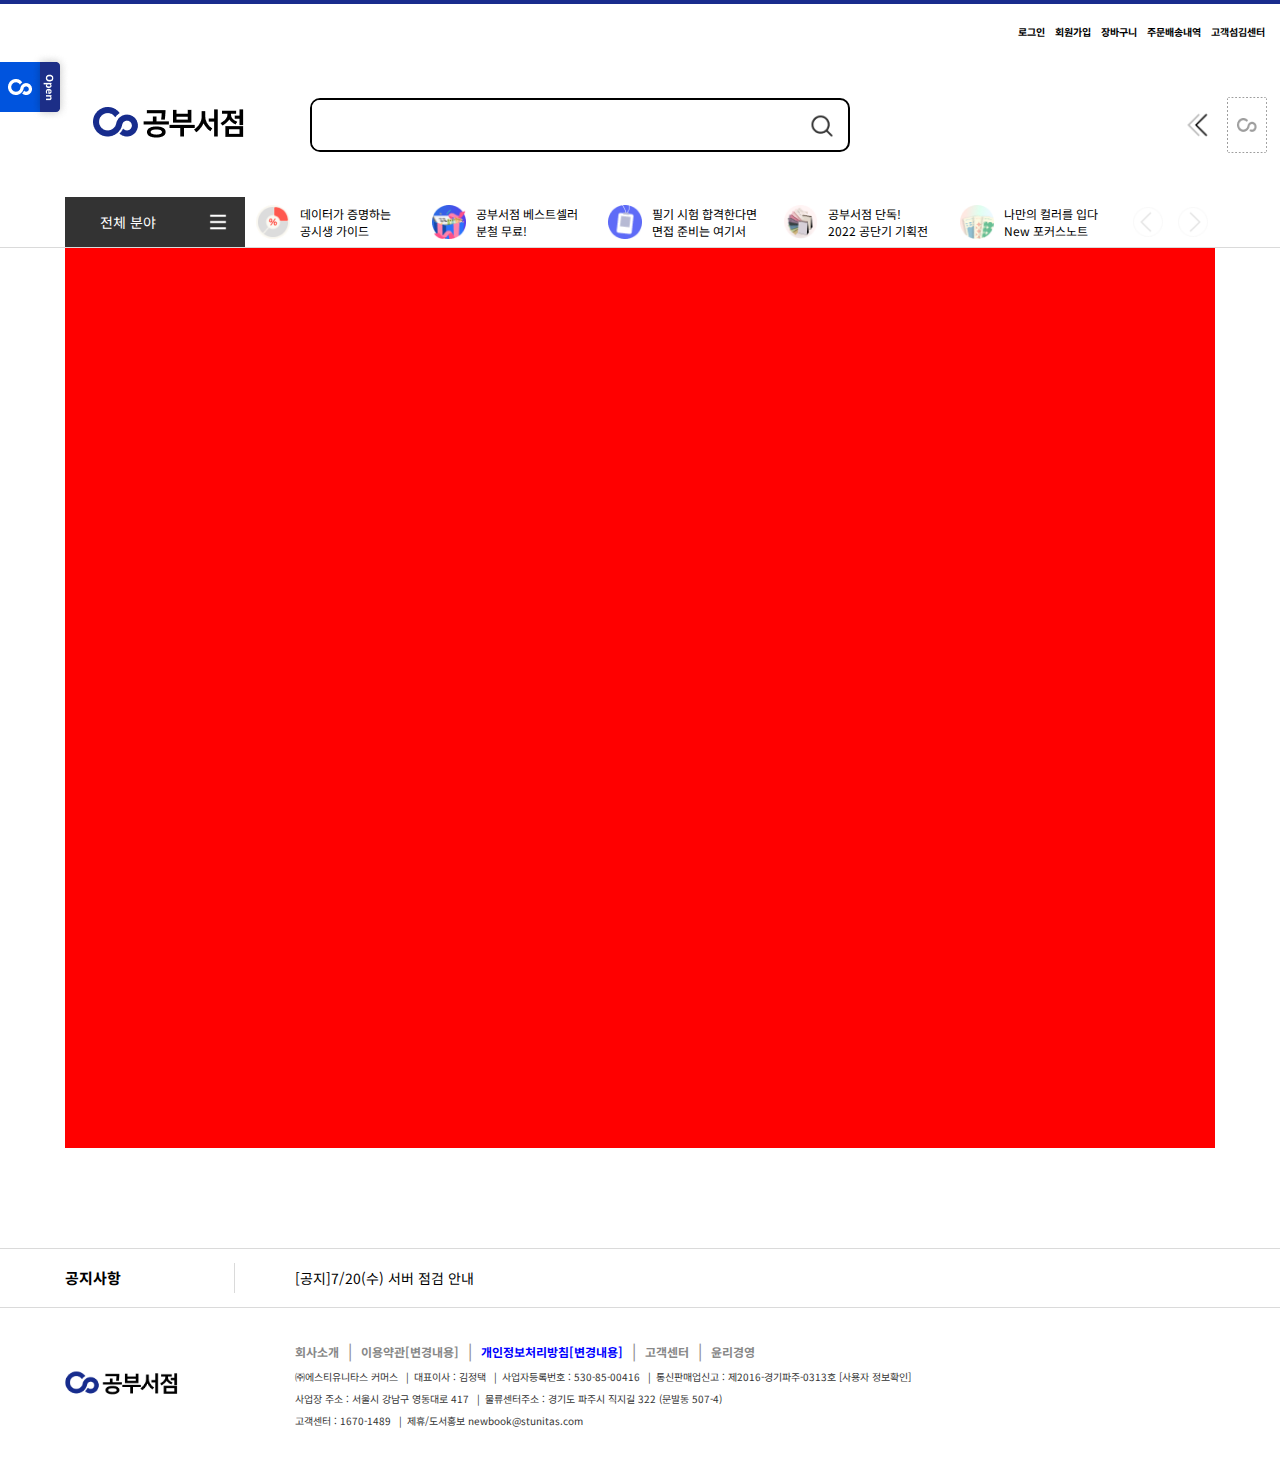
==== sub.html @ 960582e8 "0725" ====
<!DOCTYPE html>
<html lang="ko">

<head>
    <meta charset="UTF-8">
    <meta http-equiv="X-UA-Compatible" content="IE=edge">
    <meta name="viewport" content="width=device-width, initial-scale=1.0">
    <title>공부서점 | 수험서 전문 온라인 1등</title>
    <link rel="stylesheet" href="css/sub.css">
    <script src="https://ajax.aspnetcdn.com/ajax/jQuery/jquery-3.6.0.min.js"></script>
    <script src="js/sub.js"></script>
    <link href="img/title_logo.ico" rel="shortcut icon" type="image/x-icon">
</head>

<body>
    <div id="wrap">
        <div id="left_menu">
            <div id="close"></div>
            <a href="#">
                <img src="img/left_menu_logo.png" alt="left_menu">
            </a>
            <ul id="left_main">
                <li>공부서점
                </li>
                <li>대입·수능
                   <ul class="left_sub">
                    <li>스카이에듀X숨마투스 학원</li>
                    <li>남양주 스카이에듀 기숙학원</li>
                    <li>남양주 스카이에듀 기숙학원</li>
                    <li>수원 스카이에듀 학원</li>
                    <li>수원 스카이에듀 학원 단과</li>
                    <li>대 스카이에듀 학원</li>
                    <li>숨마투스학원 선릉 예체능관</li>
                    <li>스카이에듀 공교육</li>
                    <li>수시컨설팅</li>
                   </ul>
                </li>
                <li>어학·회화·유학
                    <ul class="left_sub">
                        <li>영단기토익</li>
                        <li>영단기토스</li>
                        <li>영단기오픽</li>
                        <li>영단기텝스</li>
                        <li>영단기G-Telp</li>
                        <li>커넥츠스피킹</li>
                        <li>GMAT/GRE단기</li>
                        <li>중단기</li>
                        <li>일단기</li>
                        <li>프리스턴 리뷰</li>
                       </ul>
                </li>
                <li>대학생·취업
                    <ul class="left_sub">
                       <li>공기업단기</li>
                       </ul>
                </li>
                <li>자격증(2)
                    <ul class="left_sub">
                        <li>자단기</li>
                        <li>전기단기</li>
                       </ul>
                </li>
                <li>공무원(23)
                    <ul class="left_sub">
                        <li>공단기</li>
                        <li>법검단기</li>
                        <li>기술계리단기</li>
                        <li>경단기</li>
                        <li>소방단기</li>
                       </ul>
                </li>
                <li>전문직(9)
                    <ul class="left_sub">
                        <li>PEET단기</li>
                        <li>MD단기</li>
                        <li>공인단기</li>
                        <li>노무사단기</li>
                        <li>법무사단기</li>
                       </ul>
                </li>
                <li>뷰티(2)
                    <ul class="left_sub">
                        <li>뷰티클래스</li>
                        <li>MBC아카데미뷰티학원</li>
                       </ul>
                </li>
            </ul>
        </div>
        <header>
            <div id="mini">
                <ul>
                    <li>로그인</li>
                    <li>회원가입</li>
                    <li>장바구니</li>
                    <li>주문배송내역</li>
                    <li>고객섬김센터</li>
                </ul>
            </div>
            <div id="header">
                <div id="open">
                    <img src="img/open.png" alt="open">
                </div>
                <div id="logo">
                    <a href="index.html">
                        <img src="img/logo.png" alt="로고">
                    </a>
                    <form id="search">
                        <input type="text">
                        <input type="image" src="img/search.png" alt="search">
                    </form>
                </div>
                <div id="history">
                    <img src="img/histoty1.png" alt="history1">
                    <img src="img/histoty2.png" alt="history2">
                </div>
            </div>
        </header>

        <div id="slider">
            <div id="over">
                <div>
                    <div id="over_text">전체 분야</div>
                    <div id="over_img"></div>
                </div>
                <div>
                    <div id="con">
                        <div class="list" id="list1">
                            <div class="list1"></div>
                            <p>데이터가 증명하는<br> 공시생 가이드</p>
                        </div>
                        <div class="list" id="list2">
                            <div class="list2"></div>
                            <p>공부서점 베스트셀러<br> 분철 무료!</p>
                        </div>
                        <div class="list" id="list3">
                            <div class="list3"></div>
                            <p>필기 시험 합격한다면<br> 면접 준비는 여기서</p>
                        </div>
                        <div class="list" id="list4">
                            <div class="list4"></div>
                            <p>공부서점 단독!<br>
                                2022 공단기 기획전</p>
                        </div>
                        <div class="list" id="list5">
                            <div class="list5"></div>
                            <p>나만의 컬러를 입다<br>
                                New 포커스노트</p>
                        </div>
                        <div class="list" id="list6">
                            <div class="list6"></div>
                            <p>온라인1등
                                공부서점</p>
                        </div>
                        <div class="list" id="list7">
                            <div class="list7"></div>
                            <p>공부필수템 최저가<br>
                                애드온</p>
                        </div>
                        <div class="list" id="list8">
                            <div class="list8"></div>
                            <p>공부서점<br>
                                ONLY! 시리즈</p>
                        </div>
                    </div>
                </div>
                <div id="btnbox">
                    <div id="prev"></div>
                    <div id="next"></div>
                </div>
            </div>
        </div>
       
        <div id="buy">
            
        </div>
        <footer>
            <div id="top">
                <div>
                <p>공지사항</p>
                <span>[공지]7/20(수) 서버 점검 안내</span>
                </div>
            </div>
            <div id="bottom">
                <a href="#" id="foot_logo"></a>
                <div id="foot_list">
                    <ul>
                        <li><a href="#">회사소개</a></li>
                        <li>|</li>
                        <li><a href="#">이용약관[변경내용]</a></li>
                        <li>|</li>
                        <li><a href="#" id="blue">개인정보처리방침[변경내용]</a></li>
                        <li>|</li>
                        <li><a href="#">고객센터</a></li>
                        <li>|</li>
                        <li><a href="#">윤리경영</a></li>
                    </ul>
                    <div>
                        <a href="#">㈜에스티유니타스 커머스</a>
                        <a href="#">대표이사 : 김정택</a>
                        <a href="#">사업자등록번호 : 530-85-00416</a>
                        <a href="#">통신판매업신고 : 제2016-경기파주-0313호 [사용자 정보확인]</a>
                    </div>
                    <div>
                        <a href="#">사업장 주소 : 서울시 강남구 영동대로 417</a>
                        <a href="#">물류센터주소 : 경기도 파주시 직지길 322 (문발동 507-4)</a>
                    </div>
                    <div>
                        <a href="#">고객센터 : 1670-1489</a>
                        <a href="#">제휴/도서홍보 newbook@stunitas.com</a>
                    </div>
                </div>
            </div>
        </footer>
    </div>
</body>

</html>
---- css/sub.css ----
@import url("https://fonts.googleapis.com/css2?family=Noto+Sans+KR&display=swap");
* {
  margin: 0;
  padding: 0;
  box-sizing: border-box;
  font-family: "Noto Sans KR", sans-serif;
}

ul, li, ol {
  list-style: none;
}

a {
  color: #333;
  text-decoration: none;
}

h2 {
  font-size: 25px;
}

* {
  margin: 0;
  padding: 0;
  box-sizing: border-box;
  font-family: "Noto Sans KR", sans-serif;
}

ul, li, ol {
  list-style: none;
}

a {
  color: #333;
  text-decoration: none;
}

h2 {
  font-size: 25px;
}

#wrap {
  width: 100%;
}

#left_menu {
  width: 160px;
  height: 100vh;
  position: fixed;
  background-color: #fff;
  z-index: 5;
  left: -200px;
  border-top: 4px solid #192c8d;
  display: none;
}
#left_menu #close {
  width: 30px;
  height: 75px;
  position: absolute;
  right: -26px;
  top: 50px;
  background-image: url(../img/close.png);
  background-position: center;
  background-repeat: no-repeat;
  background-size: cover;
  cursor: pointer;
}
#left_menu > a {
  display: block;
  width: 100%;
  height: 180px;
  display: flex;
  align-items: center;
  justify-content: center;
}

#left_main {
  font-size: 12px;
  font-weight: bold;
}
#left_main > li {
  width: 100%;
  line-height: 50px;
  cursor: pointer;
  box-shadow: 0px 1px 3px 0.5px #e9e9e9;
  padding-left: 10px;
  border-top: 1px solid #e9e9e9;
}
#left_main > li:last-child {
  border-bottom: 1px solid #e9e9e9;
}

.left_sub {
  display: none;
}
.left_sub li {
  color: #666;
  cursor: pointer;
}
.left_sub .grey {
  background-color: #ebebeb;
}

header {
  width: 100%;
  display: flex;
  flex-direction: column;
}
header #mini {
  width: 100%;
  height: 52px;
  display: flex;
  justify-content: flex-end;
  border-top: 4px solid #192c8d;
}
header #mini ul {
  margin: 20px 0;
  display: flex;
  padding-right: 10px;
}
header #mini ul li {
  margin: 0 5px;
  font-size: 10px;
  font-weight: bold;
}
header #header {
  display: flex;
  justify-content: space-between;
  width: 100%;
  position: relative;
}
header #header #open img {
  position: fixed;
  cursor: pointer;
  z-index: 4;
}
header #header #logo {
  width: 1100px;
  height: 145px;
  margin: 0 auto;
  display: flex;
  align-items: center;
}
header #header #logo #search {
  width: 540px;
  height: 54px;
  border: 2px solid #000;
  border-radius: 10px;
  overflow: hidden;
  display: flex;
  margin-left: 40px;
}
header #header #logo #search input[type=text] {
  border: none;
  width: 100%;
  height: 100%;
  outline: none;
}
header #header #logo #search input[type=image] {
  width: 52px;
  height: 52px;
  padding: 12px;
}
header #header #history {
  position: absolute;
  top: 50%;
  transform: translateY(-50%);
  right: 0;
  width: 100px;
  display: flex;
  align-items: center;
}
header #header #history img:nth-of-type(1) {
  width: 32px;
  height: 32px;
  margin-right: 15px;
}
header #header #history img:nth-of-type(2) {
  width: 40px;
  height: 56px;
}

footer {
  width: 100%;
  height: 210px;
  margin-top: 100px;
}
footer #top {
  width: 100%;
  height: 60px;
  border-top: 1px solid #dadada;
  border-bottom: 1px solid #dadada;
}
footer #top > div {
  width: 1150px;
  height: 100%;
  margin: 0 auto;
  display: flex;
  align-items: center;
}
footer #top > div p {
  width: 170px;
  height: 30px;
  line-height: 30px;
  font-size: 15px;
  font-weight: bold;
  border-right: 1px solid #dadada;
}
footer #top > div span {
  padding-left: 60px;
  height: 30px;
  line-height: 30px;
  font-size: 14px;
}
footer #bottom {
  width: 1150px;
  height: 150px;
  margin: 0 auto;
  display: flex;
  align-items: center;
  justify-content: space-between;
}

#foot_logo {
  width: 130px;
  height: 26px;
  background-image: url(../img/logo.png);
  background-position: center;
  background-repeat: no-repeat;
  background-size: cover;
}
#foot_list {
  width: 80%;
  height: 60%;
  display: flex;
  flex-direction: column;
  justify-content: space-between;
}
#foot_list ul {
  width: 50%;
  display: flex;
  justify-content: space-between;
}
#foot_list ul li {
  color: #888;
}
#foot_list ul a {
  font-size: 12px;
  color: #888;
  font-weight: bold;
}
#foot_list ul #blue {
  color: blue;
}
#foot_list > div {
  font-size: 10px;
  color: #888;
}
#foot_list > div > a:not(:first-of-type):before {
  content: "|";
  margin: 0 5px;
}

#slider {
  width: 100%;
  border-bottom: 1px solid #dadada;
}
#slider #over {
  width: 1150px;
  margin: 0 auto;
  height: 50px;
  display: flex;
  position: relative;
}
#slider #over > div:nth-of-type(1) {
  width: 180px;
  background-color: #333;
  color: #fff;
  display: flex;
  align-items: center;
  cursor: pointer;
}
#slider #over_text {
  width: 70%;
  text-align: center;
  font-size: 14px;
}
#slider #over_img {
  width: 30%;
  height: 45%;
  background-image: url(../img/menu.png);
  background-position: center;
  background-repeat: no-repeat;
  background-size: contain;
}
#slider #over > div:nth-of-type(2) {
  width: 880px;
  display: flex;
  position: relative;
  overflow: hidden;
}
#slider #over > div:nth-of-type(2) #con {
  position: absolute;
  top: 0;
  left: 0;
  width: 1408px;
  height: 100%;
  display: flex;
}
#slider #over > div:nth-of-type(2) .list {
  width: 176px;
  display: flex;
  font-size: 12px;
  justify-content: space-evenly;
  align-items: center;
  cursor: pointer;
}
#slider #over > div:nth-of-type(2) .list div {
  width: 34px;
  height: 34px;
  background-position: center;
  background-repeat: no-repeat;
  background-size: contain;
}
#slider #over > div:nth-of-type(2) .list p {
  width: 110px;
}
#slider #over > div:nth-of-type(2) .list1 {
  background-image: url(../img/list1.png);
}
#slider #over > div:nth-of-type(2) .list2 {
  background-image: url(../img/list2.png);
}
#slider #over > div:nth-of-type(2) .list3 {
  background-image: url(../img/list3.png);
}
#slider #over > div:nth-of-type(2) .list4 {
  background-image: url(../img/list4.png);
}
#slider #over > div:nth-of-type(2) .list5 {
  background-image: url(../img/list5.png);
}
#slider #over > div:nth-of-type(2) .list6 {
  background-image: url(../img/list6.png);
}
#slider #over > div:nth-of-type(2) .list7 {
  background-image: url(../img/list7.png);
}
#slider #over > div:nth-of-type(2) .list8 {
  background-image: url(../img/list8.png);
}
#slider #over #btnbox {
  width: 90px;
  display: flex;
  align-items: center;
}
#slider #over #btnbox div {
  width: 50%;
  height: 30px;
  background-position: center;
  background-repeat: no-repeat;
  background-size: contain;
  cursor: pointer;
}
#slider #over #btnbox #prev {
  background-image: url(../img/prev.png);
}
#slider #over #btnbox #next {
  background-image: url(../img/next.png);
}

#buy {
  width: 1150px;
  height: 900px;
  background-color: red;
  margin: 0 auto;
}
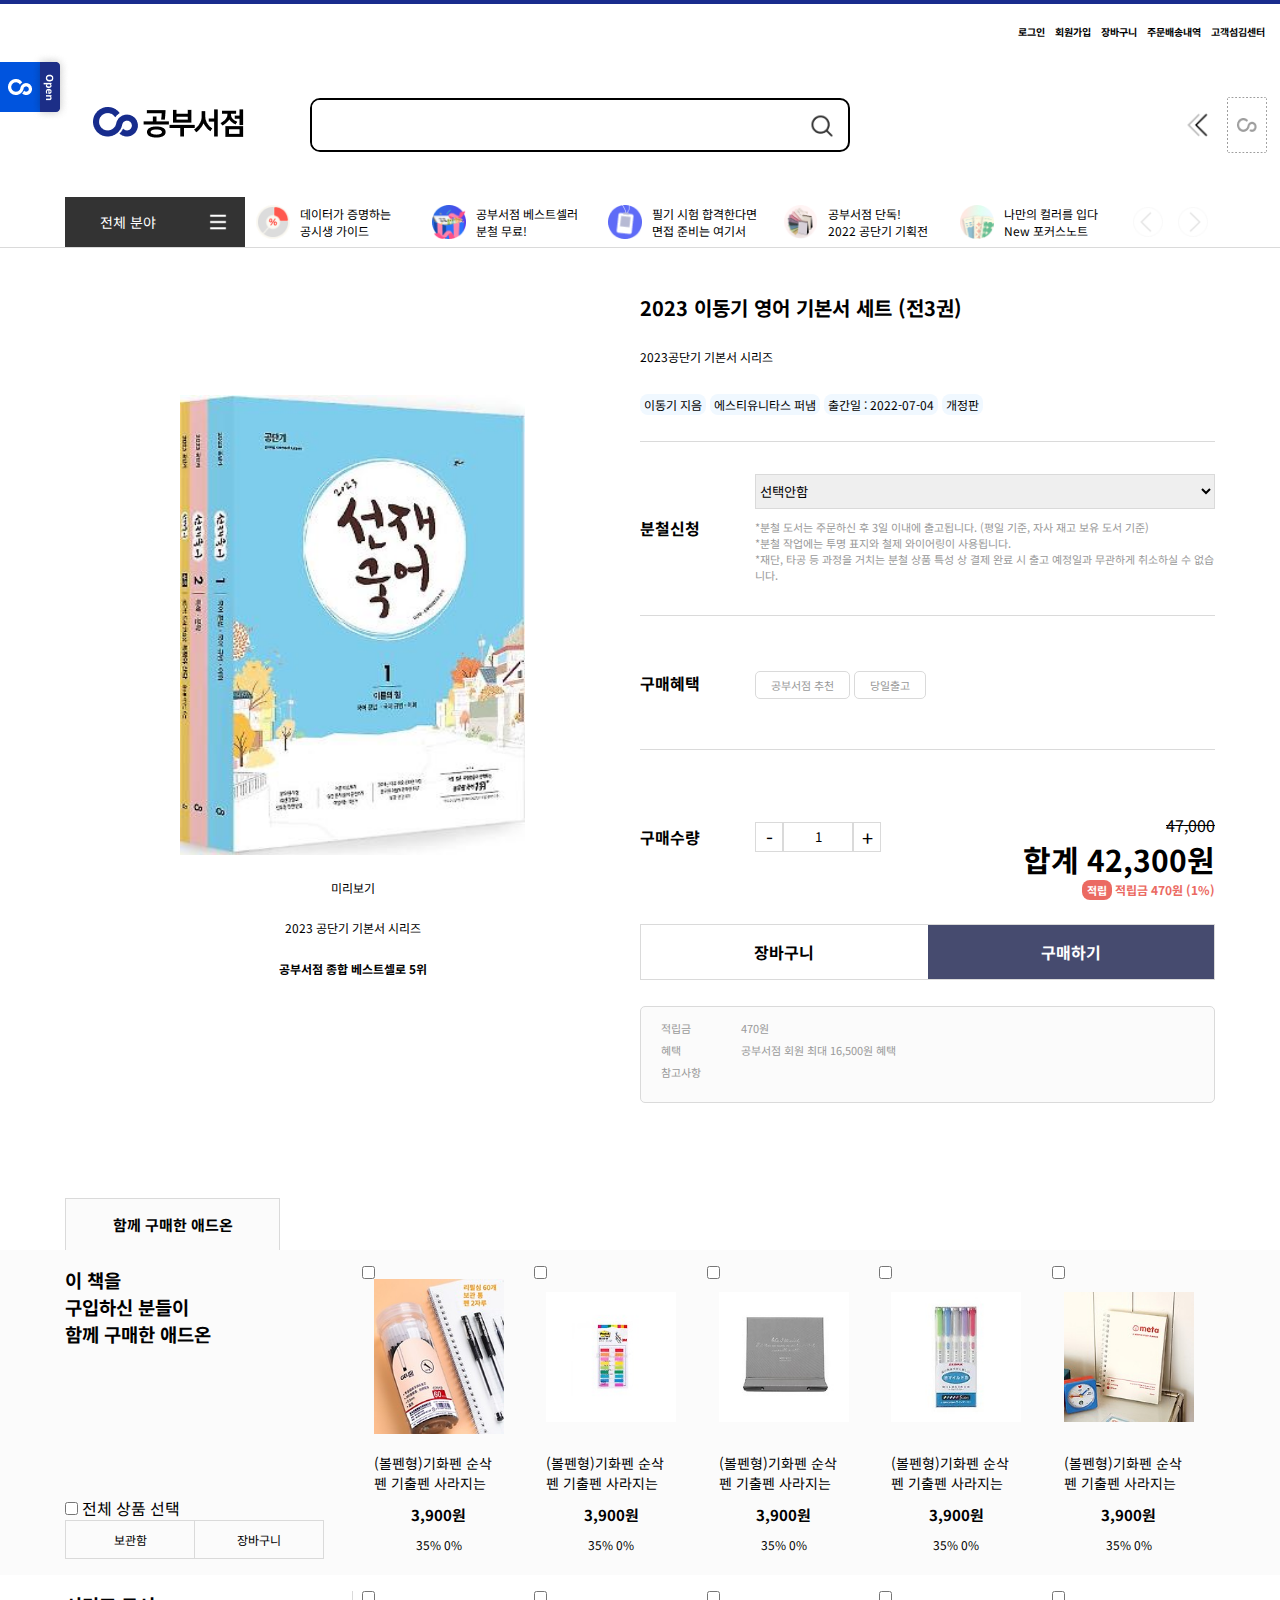
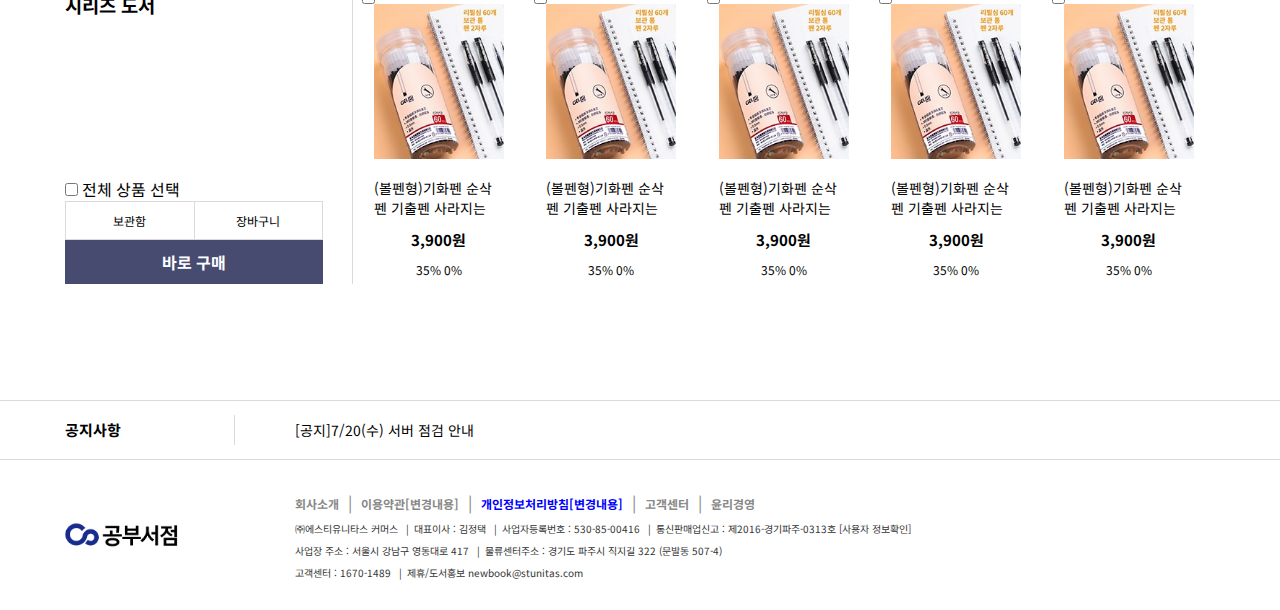
==== commit 78386278: "0725" ====
--- a/sub.html
+++ b/sub.html
@@ -164,14 +164,202 @@
                     </div>
                 </div>
                 <div id="btnbox">
-                    <div id="prev"></div>
+                    <div id="prev">
+                    </div>
                     <div id="next"></div>
                 </div>
             </div>
         </div>
        
         <div id="buy">
-            
+            <div id="thumbnail">
+                <img src="img/thumbnail.jpg" alt="">
+                <span>미리보기</span>
+                <span>2023 공단기 기본서 시리즈</span>
+                <p>공부서점 종합 베스트셀로 5위</p>
+                <div></div>
+            </div>
+            <form>
+                <div id="right_title">
+                    <h3>2023 이동기 영어 기본서 세트 (전3권)</h3>
+                    <span>2023공단기 기본서 시리즈</span>
+                    <div>
+                        <span>이동기 지음</span>
+                        <span>에스티유니타스 퍼냄</span>
+                        <span>출간일 : 2022-07-04</span>
+                        <span>개정판</span>
+                    </div>
+                </div>
+                <p></p>
+                <div id="right_select">
+                    <h4>분철신청</h4>
+                    <div class="right">
+                        <select>
+                            <option value="0">선택안함</option>
+                            <option value="2700">3pcs 분권(+2,700원 추가)</option>
+                        </select>
+                        <p>*분철 도서는 주문하신 후 3일 이내에 출고됩니다. (평일 기준, 자사 재고 보유 도서 기준)</p>
+                        <p>*분철 작업에는 투명 표지와 철제 와이어링이 사용됩니다.</p>
+                        <p>*재단, 타공 등 과정을 거치는 분철 상품 특성 상 결제 완료 시 출고 예정일과 무관하게 취소하실 수 없습니다.</p>
+                    </div>
+                </div>
+                <p></p>
+
+                <div id="right_return">
+                    <h4>구매혜택</h4>
+                    <div class="right">
+                        <span>공부서점 추천</span>
+                        <span>당일출고</span>
+                    </div>
+
+                </div>
+                <p></p>
+
+                <div id="right_option">
+                    <h4>구매수량</h4>
+                    <div id="buy_control">
+                        <button>-</button><input type="text" value="1"><button>+</button>
+                    </div>
+                    <div id="buy_price">
+                        <p>47,000</p>
+                        <h3>합계 42,300원</h3>
+                        <div><span>적립</span> 적립금 470원 (1%)</div>
+                    </div>
+                    
+                </div>
+                <div id="right_border">
+                    <div id="cart">장바구니</div>
+                    <div id="buy_now">구매하기</div>
+                </div>
+                <div id="right_box">
+                    <ul>
+                        <li>적립금</li>
+                        <li>혜택</li>
+                        <li>참고사항</li>
+                    </ul>
+                    <ul>
+                        <li>470원</li>
+                        <li>공부서점 회원 최대 16,500원 혜택</li>
+                    </ul>
+                </div>
+            </form>
+        </div>
+        <div id="ad_h">
+            <h4>
+                함께 구매한 애드온
+            </h4>
+        </div>
+        <div id="ad_one">
+            <div>
+                <div class="ad_left">
+                    <div class="ad_left_top">
+                        <h3>이 책을<br>
+                            구입하신 분들이<br>
+                            함께 구매한 애드온
+                        </h3>
+                    </div>
+                    <div class="ad_left_bottom">
+                        <input type="checkbox" id="all1"><span> 전체 상품 선택</span>
+                        <div class="ad_cart">
+                            <p>보관함</p>
+                            <p>장바구니</p>
+                        </div>
+                    </div>
+                </div>
+                <div class="ad_right">
+                    <div>
+                        <input type="checkbox">
+                        <div id="ad_right1"></div>
+                        <p>(볼펜형)기화펜 순삭펜 기출펜 사라지는</p>
+                        <h4>3,900원</h4>
+                        <span>35% 0%</span>
+                    </div>
+                    <div>
+                        <input type="checkbox">
+                        <div id="ad_right2"></div>
+                        <p>(볼펜형)기화펜 순삭펜 기출펜 사라지는</p>
+                        <h4>3,900원</h4>
+                        <span>35% 0%</span>
+                    </div>
+                    <div>
+                        <input type="checkbox">
+                        <div id="ad_right3"></div>
+                        <p>(볼펜형)기화펜 순삭펜 기출펜 사라지는</p>
+                        <h4>3,900원</h4>
+                        <span>35% 0%</span>
+                    </div>
+                    <div>
+                        <input type="checkbox">
+                        <div id="ad_right4"></div>
+                        <p>(볼펜형)기화펜 순삭펜 기출펜 사라지는</p>
+                        <h4>3,900원</h4>
+                        <span>35% 0%</span>
+                    </div>
+                    <div>
+                        <input type="checkbox">
+                        <div id="ad_right5"></div>
+                        <p>(볼펜형)기화펜 순삭펜 기출펜 사라지는</p>
+                        <h4>3,900원</h4>
+                        <span>35% 0%</span>
+                    </div>
+                </div>
+            </div>
+        </div>
+        <div id="ad_two">
+            <div>
+                <div class="ad_left">
+                    <div class="ad_left_top">
+                        <h3>시리즈 도서</h3>
+                    </div>
+                    <div class="ad_left_bottom">
+                        <input type="checkbox" id="all2"><span> 전체 상품 선택</span>
+                        <div class="ad_cart">
+                            <p>보관함</p>
+                            <p>장바구니</p>
+                        </div>
+                        <p>바로 구매</p>
+                    </div>
+
+                </div>
+                <div class="ad_right">
+                    <div>
+                        <input type="checkbox">
+                        <div></div>
+                        <p>(볼펜형)기화펜 순삭펜 기출펜 사라지는</p>
+                        <h4>3,900원</h4>
+                        <span>35% 0%</span>
+                    </div>
+                    <div>
+                        <input type="checkbox">
+                        <div></div>
+                        <p>(볼펜형)기화펜 순삭펜 기출펜 사라지는</p>
+                        <h4>3,900원</h4>
+                        <span>35% 0%</span>
+                    </div>
+                    <div>
+                        <input type="checkbox">
+                        <div></div>
+                        <p>(볼펜형)기화펜 순삭펜 기출펜 사라지는</p>
+                        <h4>3,900원</h4>
+                        <span>35% 0%</span>
+                    </div>
+                    <div>
+                        <input type="checkbox">
+                        <div></div>
+                        <p>(볼펜형)기화펜 순삭펜 기출펜 사라지는</p>
+                        <h4>3,900원</h4>
+                        <span>35% 0%</span>
+                    </div>
+                    <div>
+                        <input type="checkbox">
+                        <div></div>
+                        <p>(볼펜형)기화펜 순삭펜 기출펜 사라지는</p>
+                        <h4>3,900원</h4>
+                        <span>35% 0%</span>
+                    </div>
+
+                </div>
+            </div>
         </div>
         <footer>
             <div id="top">
--- a/css/sub.css
+++ b/css/sub.css
@@ -372,6 +372,364 @@
 #buy {
   width: 1150px;
   height: 900px;
-  background-color: red;
   margin: 0 auto;
+  display: flex;
+  align-items: center;
+}
+#buy span {
+  font-size: 12px;
+}
+#buy > div {
+  width: 50%;
+  height: 70%;
+  display: flex;
+  flex-direction: column;
+  justify-content: space-around;
+  align-items: center;
+  font-size: 12px;
+}
+#buy > div img {
+  width: 60%;
+  height: 460px;
+}
+#buy > div p {
+  font-weight: bold;
+}
+#buy > form {
+  width: 50%;
+  height: 90%;
+  display: flex;
+  flex-direction: column;
+  justify-content: space-between;
+}
+#buy > form h3 {
+  font-size: 20px;
+}
+#buy > form > p {
+  background-color: #333;
+  border-top: 1px solid #dadada;
+}
+#buy > form .right {
+  width: 80%;
+}
+#buy > form h4 {
+  width: 20%;
+}
+
+#right_title {
+  height: 15%;
+  display: flex;
+  flex-direction: column;
+  justify-content: space-between;
+}
+#right_title div > span {
+  background-color: aliceblue;
+  border-radius: 8px;
+  padding: 2px 4px;
+}
+#right_select {
+  height: 15%;
+  display: flex;
+  align-items: center;
+  justify-content: space-between;
+}
+#right_select select {
+  width: 100%;
+  height: 35px;
+  border: 1px solid #dadada;
+  margin-bottom: 10px;
+}
+#right_select p {
+  font-size: 11px;
+  color: #999;
+}
+#right_return {
+  height: 10%;
+  display: flex;
+  align-items: center;
+  justify-content: space-between;
+}
+#right_return span {
+  font-size: 11px;
+  color: #999;
+  border: 1px solid #dadada;
+  border-radius: 5px;
+  padding: 5px 15px;
+}
+#right_option {
+  height: 15%;
+  display: flex;
+  align-items: center;
+  justify-content: space-between;
+}
+#right_option #buy_control {
+  width: 30%;
+  display: flex;
+  align-items: center;
+}
+#right_option #buy_control input {
+  width: 70px;
+  text-align: center;
+  border: 1px solid #dadada;
+  height: 30px;
+}
+#right_option #buy_control button {
+  width: 28px;
+  border: 1px solid #dadada;
+  background-color: #fff;
+  font-size: 20px;
+  height: 30px;
+  cursor: pointer;
+}
+#right_option #buy_price {
+  width: 50%;
+  align-self: flex-end;
+  display: flex;
+  flex-direction: column;
+  align-items: flex-end;
+}
+#right_option #buy_price > p {
+  text-decoration: line-through;
+}
+#right_option #buy_price > h3 {
+  font-size: 30px;
+}
+#right_option #buy_price > div {
+  font-size: 12px;
+  color: #EB6A62;
+  font-weight: bold;
+}
+#right_option #buy_price > div span {
+  color: #fff;
+  background-color: #EB6A62;
+  padding: 2px 5px;
+  border-radius: 8px;
+  font-size: 11px;
+}
+#right_border {
+  border: 1px solid #dadada;
+  display: flex;
+}
+#right_border > div {
+  width: 50%;
+  text-align: center;
+  padding: 15px 0;
+  font-weight: bold;
+}
+#right_border #buy_now {
+  background-color: #464B6F;
+  color: #fff;
+}
+#right_box {
+  height: 12%;
+  border: 1px solid #dadada;
+  border-radius: 5px;
+  background-color: #fbfbfb;
+  color: #999;
+  font-size: 11px;
+  display: flex;
+}
+#right_box ul {
+  margin: 10px 20px;
+}
+#right_box ul li {
+  padding: 3px 0;
+}
+
+#ad_h {
+  width: 1150px;
+  margin: 50px auto 0 auto;
+}
+#ad_h h4 {
+  border: 1px solid #dadada;
+  border-bottom: none;
+  width: 215px;
+  text-align: center;
+  padding: 15px 0;
+  font-size: 15px;
+  background-color: #fbfbfb;
+}
+
+#ad_one {
+  width: 100%;
+  height: 325px;
+  background-color: #fbfbfb;
+}
+#ad_one > div {
+  width: 1150px;
+  height: 100%;
+  margin: 0 auto;
+  display: flex;
+  align-items: center;
+}
+#ad_one .ad_left {
+  width: 25%;
+  height: 90%;
+  display: flex;
+  flex-direction: column;
+  justify-content: space-between;
+}
+#ad_one .ad_left .ad_cart {
+  width: 90%;
+  display: flex;
+}
+#ad_one .ad_left .ad_cart p {
+  width: 50%;
+  padding: 10px 0;
+  text-align: center;
+  border: 1px solid #dadada;
+  font-size: 12px;
+}
+#ad_one .ad_left .ad_cart p:first-child {
+  border-right: none;
+}
+#ad_one .ad_right {
+  width: 75%;
+  height: 90%;
+  display: flex;
+  justify-content: space-around;
+}
+#ad_one .ad_right > div {
+  width: 130px;
+  height: 100%;
+  position: relative;
+  display: flex;
+  flex-direction: column;
+  justify-content: space-around;
+}
+#ad_one .ad_right > div input {
+  position: absolute;
+  top: 0;
+  left: -12px;
+}
+#ad_one .ad_right > div > div {
+  width: 100%;
+  height: 170px;
+  background-position: center;
+  background-repeat: no-repeat;
+  background-size: contain;
+  background-image: url(../img/ad1.jpg);
+}
+#ad_one .ad_right > div > p {
+  font-size: 14px;
+}
+#ad_one .ad_right > div > h4 {
+  font-size: 15px;
+  text-align: center;
+}
+#ad_one .ad_right > div > span {
+  font-size: 12px;
+  text-align: center;
+}
+#ad_one #ad_right1 {
+  background-image: url(../img/ad1.jpg);
+}
+#ad_one #ad_right3 {
+  background-image: url(../img/ad3.png);
+}
+#ad_one #ad_right2 {
+  background-image: url(../img/ad2.jpg);
+}
+#ad_one #ad_right3 {
+  background-image: url(../img/ad3.png);
+}
+#ad_one #ad_right3 {
+  background-image: url(../img/ad3.jpg);
+}
+#ad_one #ad_right3 {
+  background-image: url(../img/ad3.png);
+}
+#ad_one #ad_right4 {
+  background-image: url(../img/ad4.jpg);
+}
+#ad_one #ad_right3 {
+  background-image: url(../img/ad3.png);
+}
+#ad_one #ad_right5 {
+  background-image: url(../img/ad5.jpg);
+}
+#ad_one #ad_right3 {
+  background-image: url(../img/ad3.png);
+}
+
+#ad_two {
+  width: 100%;
+  height: 325px;
+}
+#ad_two > div {
+  width: 1150px;
+  height: 100%;
+  margin: 0 auto;
+  display: flex;
+  align-items: center;
+}
+#ad_two .ad_left {
+  width: 25%;
+  height: 90%;
+  display: flex;
+  flex-direction: column;
+  justify-content: space-between;
+}
+#ad_two .ad_left .ad_cart {
+  width: 90%;
+  display: flex;
+}
+#ad_two .ad_left .ad_cart p {
+  width: 50%;
+  padding: 10px 0;
+  text-align: center;
+  border: 1px solid #dadada;
+  font-size: 12px;
+}
+#ad_two .ad_left .ad_cart p:first-child {
+  border-right: none;
+}
+#ad_two .ad_right {
+  width: 75%;
+  height: 90%;
+  display: flex;
+  justify-content: space-around;
+}
+#ad_two .ad_right > div {
+  width: 130px;
+  height: 100%;
+  position: relative;
+  display: flex;
+  flex-direction: column;
+  justify-content: space-around;
+}
+#ad_two .ad_right > div input {
+  position: absolute;
+  top: 0;
+  left: -12px;
+}
+#ad_two .ad_right > div > div {
+  width: 100%;
+  height: 170px;
+  background-position: center;
+  background-repeat: no-repeat;
+  background-size: contain;
+  background-image: url(../img/ad1.jpg);
+}
+#ad_two .ad_right > div > p {
+  font-size: 14px;
+}
+#ad_two .ad_right > div > h4 {
+  font-size: 15px;
+  text-align: center;
+}
+#ad_two .ad_right > div > span {
+  font-size: 12px;
+  text-align: center;
+}
+#ad_two .ad_left {
+  border-right: 1px solid #dadada;
+}
+#ad_two .ad_left_bottom > p {
+  width: 90%;
+  background-color: #464B6F;
+  text-align: center;
+  padding: 10px;
+  color: #fff;
+  font-weight: bold;
 }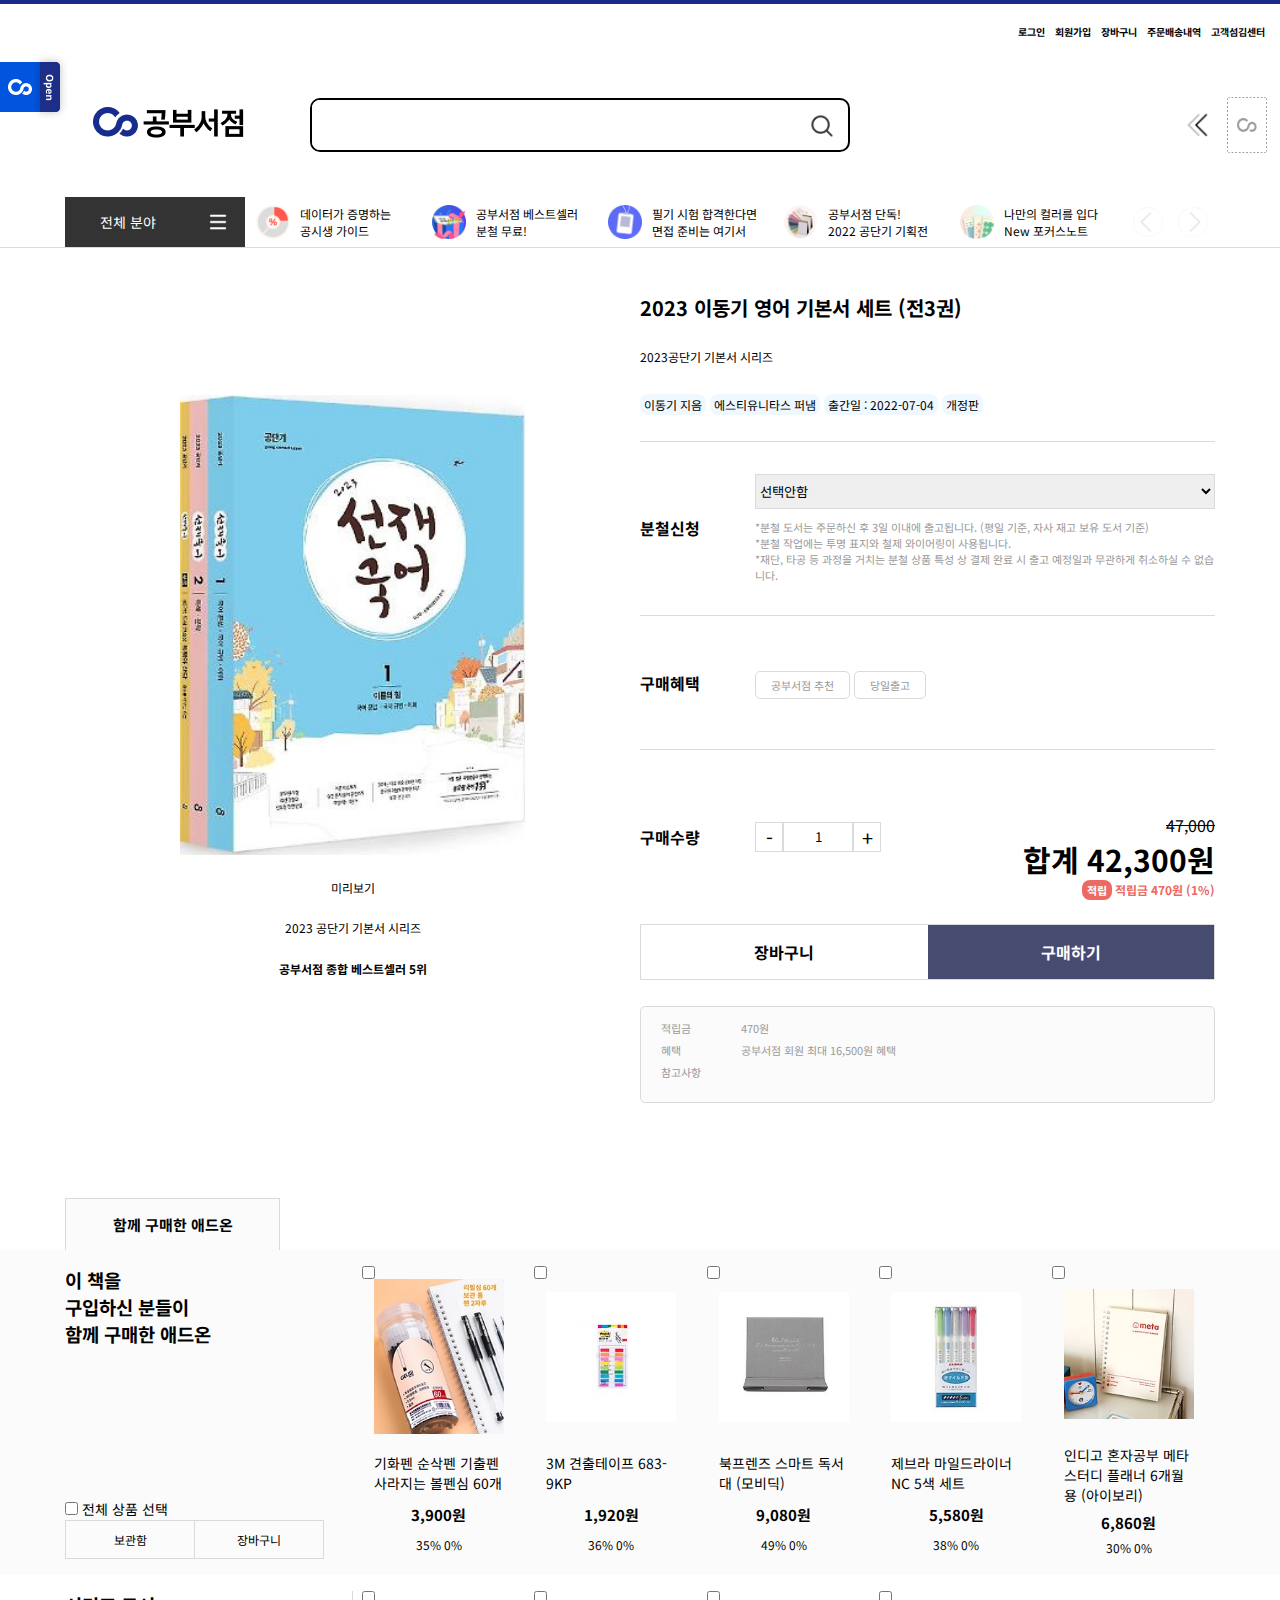
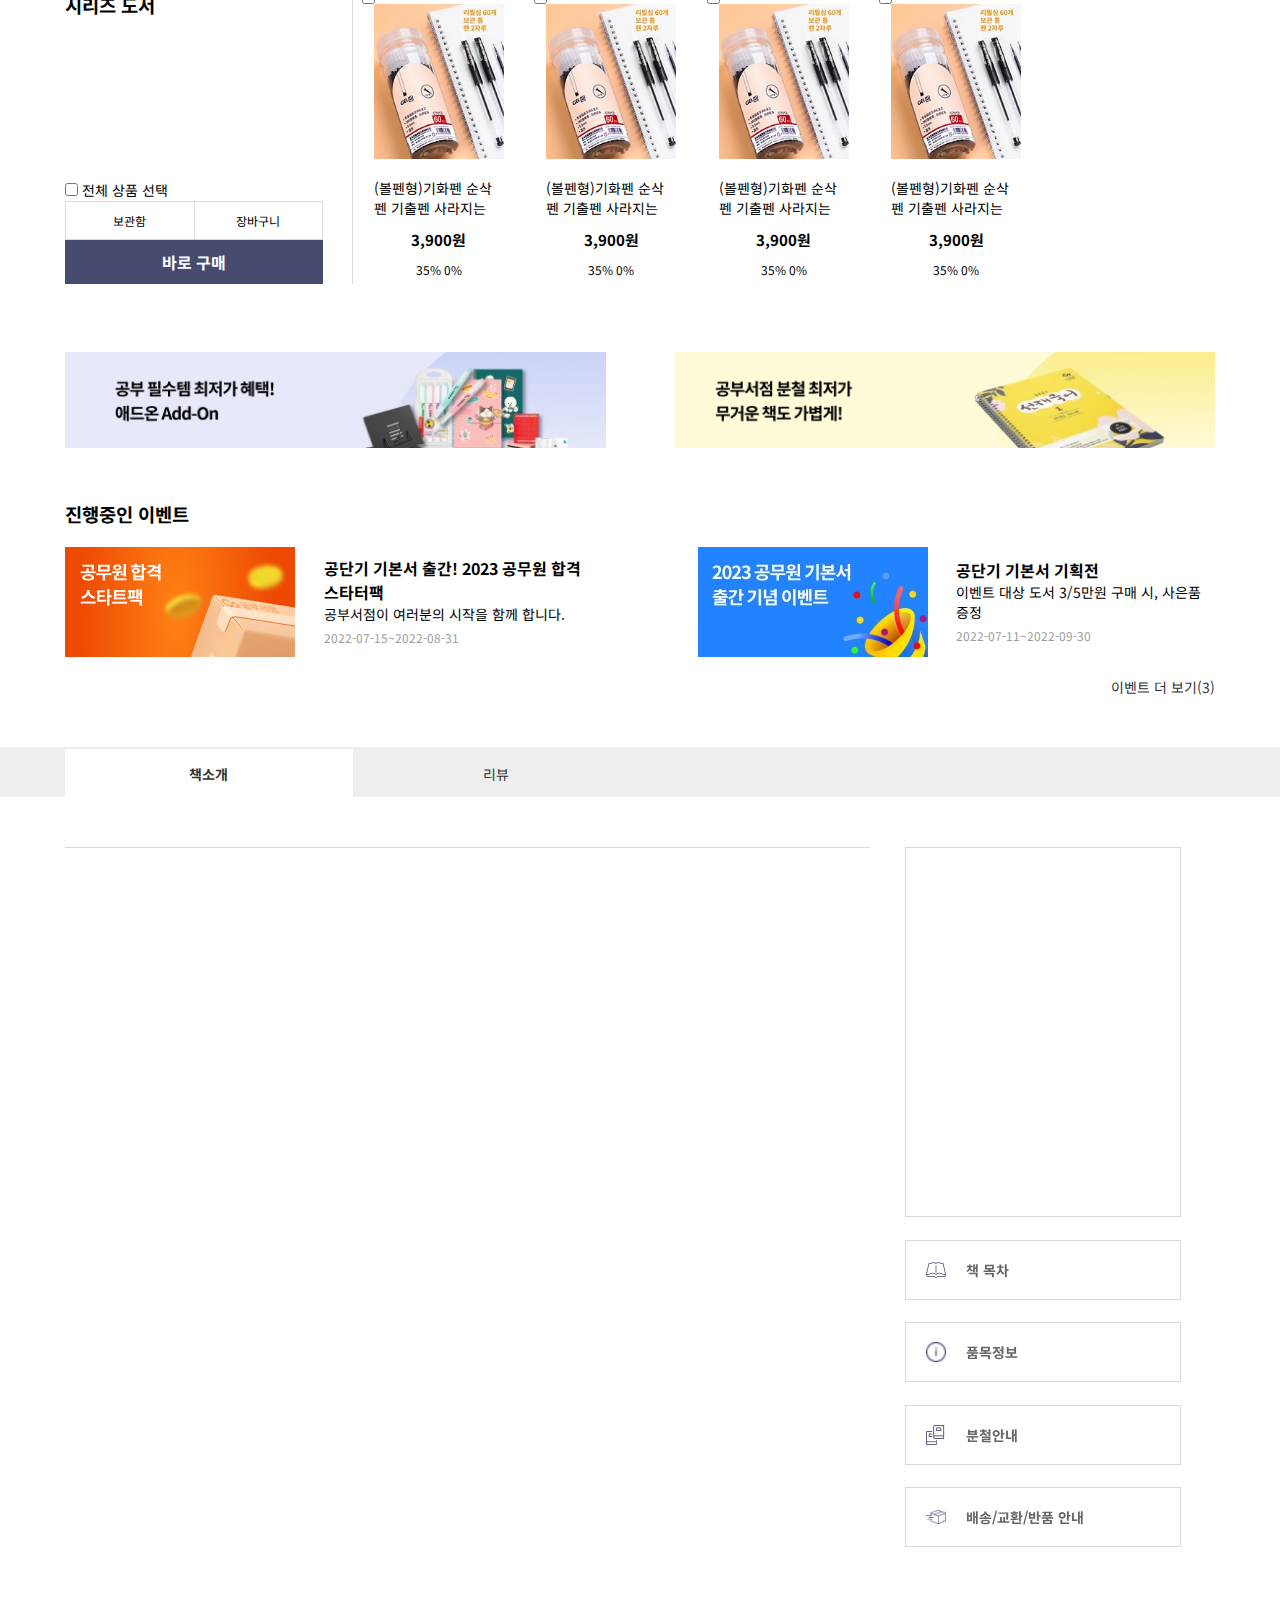
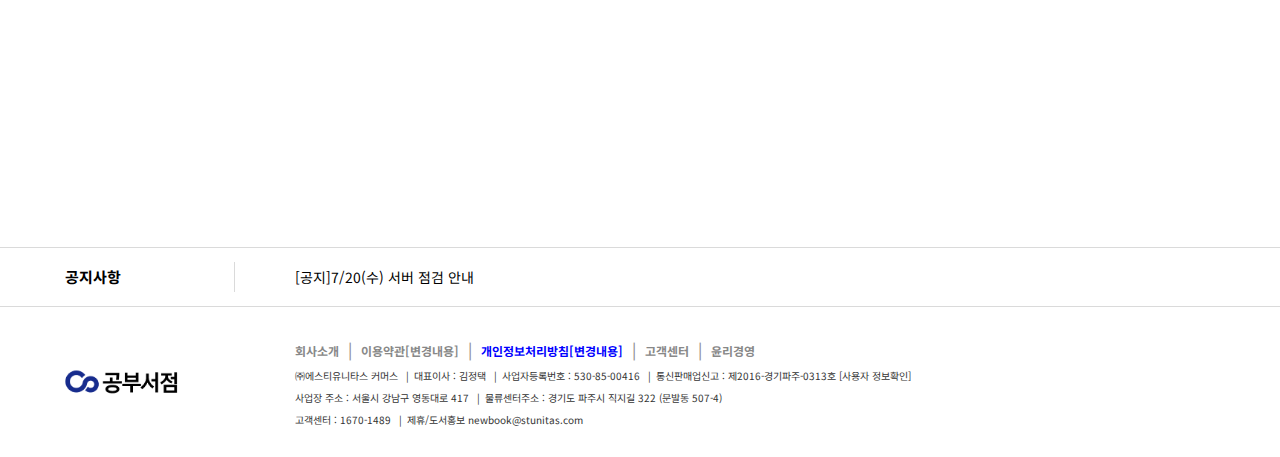
==== commit 02bbb851: "0726" ====
--- a/sub.html
+++ b/sub.html
@@ -176,7 +176,7 @@
                 <img src="img/thumbnail.jpg" alt="">
                 <span>미리보기</span>
                 <span>2023 공단기 기본서 시리즈</span>
-                <p>공부서점 종합 베스트셀로 5위</p>
+                <p>공부서점 종합 베스트셀러 5위</p>
                 <div></div>
             </div>
             <form>
@@ -270,37 +270,38 @@
                     <div>
                         <input type="checkbox">
                         <div id="ad_right1"></div>
-                        <p>(볼펜형)기화펜 순삭펜 기출펜 사라지는</p>
+                        <p>기화펜 순삭펜 기출펜 사라지는 볼펜심 60개</p>
                         <h4>3,900원</h4>
                         <span>35% 0%</span>
                     </div>
                     <div>
                         <input type="checkbox">
                         <div id="ad_right2"></div>
-                        <p>(볼펜형)기화펜 순삭펜 기출펜 사라지는</p>
-                        <h4>3,900원</h4>
-                        <span>35% 0%</span>
+                        <p>3M 견출테이프 683-9KP
+                        </p>
+                        <h4>1,920원</h4>
+                        <span>36% 0%</span>
                     </div>
                     <div>
                         <input type="checkbox">
                         <div id="ad_right3"></div>
-                        <p>(볼펜형)기화펜 순삭펜 기출펜 사라지는</p>
-                        <h4>3,900원</h4>
-                        <span>35% 0%</span>
+                        <p>북프렌즈 스마트 독서대 (모비딕)</p>
+                        <h4>9,080원</h4>
+                        <span>49% 0%</span>
                     </div>
                     <div>
                         <input type="checkbox">
                         <div id="ad_right4"></div>
-                        <p>(볼펜형)기화펜 순삭펜 기출펜 사라지는</p>
-                        <h4>3,900원</h4>
-                        <span>35% 0%</span>
+                        <p>제브라 마일드라이너 NC 5색 세트</p>
+                        <h4>5,580원</h4>
+                        <span>38% 0%</span>
                     </div>
                     <div>
                         <input type="checkbox">
                         <div id="ad_right5"></div>
-                        <p>(볼펜형)기화펜 순삭펜 기출펜 사라지는</p>
-                        <h4>3,900원</h4>
-                        <span>35% 0%</span>
+                        <p>인디고 혼자공부 메타 스터디 플래너 6개월용 (아이보리)</p>
+                        <h4>6,860원</h4>
+                        <span>30% 0%</span>
                     </div>
                 </div>
             </div>
@@ -351,16 +352,134 @@
                         <span>35% 0%</span>
                     </div>
                     <div>
-                        <input type="checkbox">
-                        <div></div>
-                        <p>(볼펜형)기화펜 순삭펜 기출펜 사라지는</p>
-                        <h4>3,900원</h4>
-                        <span>35% 0%</span>
-                    </div>
-
-                </div>
-            </div>
-        </div>
+                        
+                    </div>
+
+                </div>
+            </div>
+        </div>
+        <div id="add_on">
+            <div></div>
+            <div></div>
+        </div>
+        <div id="event">
+            <h3>진행중인 이벤트</h3>
+            <div>
+                <div>
+                    <img src="img/event1.jpg" alt="">
+                    <div>
+                        <h4>공단기 기본서 출간! 2023 공무원 합격 스타터팩</h4>
+                        <p>공부서점이 여러분의 시작을 함께 합니다.</p>
+                        <span>2022-07-15~2022-08-31</span>
+                    </div>
+                </div>
+                <div>
+                    <img src="img/event2.jpg" alt="">
+                    <div>
+                        <h4>공단기 기본서 기획전</h4>
+                        <p>이벤트 대상 도서 3/5만원 구매 시, 사은품 증정</p>
+                        <span>2022-07-11~2022-09-30</span>
+                    </div>
+                </div>
+            </div>
+            <a href="#">이벤트 더 보기(3)</a>
+        </div>
+        <div id="book_info">
+            <div id="info_bg">
+                <ul>
+                    <li><a href="#info_bg">책소개</a></li>
+                    <li><a href="#info_bg">리뷰</a></li>
+                </ul>
+            </div>
+            <div id="info_main">
+                <div id="info_main_left">
+                    <!-- text -->
+                </div>
+                <div id="info_main_review">
+                    <div>
+                        <div><strong>리뷰</strong> 총 126권 
+                            <select id="review_option">
+                                <option value="1">전체보기</option>
+                                <option value="2">포토리뷰</option>
+                                <option value="3">일반리뷰</option>
+                            </select>
+                        </div>
+                        <div>
+                            4.9 / 5 *****
+                        </div>
+                        
+                    </div>
+                    <div class="review_item">
+                        <h3>[분철리뷰] 잘 받았습니다. 분철 추천해요.</h3>
+                        <span>cl16081278309*** | ***** | 2022-07-15</span>
+                        <img src="img/ad1.jpg" alt="">
+                        <p>꼼꼼하게 분철되어 더 열심히 공부해야겠습니다.</p>
+                        <span class="like">공감해요</span>
+                    </div>
+                    <div class="review_item">
+                        <h3>[분철리뷰] 잘 받았습니다. 분철 추천해요.</h3>
+                        <span>cl16081278309*** | ***** | 2022-07-15</span>
+                        <img src="img/ad1.jpg" alt="">
+                        <p>꼼꼼하게 분철되어 더 열심히 공부해야겠습니다.</p>
+                        <span class="like">공감해요</span>
+                    </div>
+                    <div class="review_item">
+                        <h3>[분철리뷰] 잘 받았습니다. 분철 추천해요.</h3>
+                        <span>cl16081278309*** | ***** | 2022-07-15</span>
+                        <img src="img/ad1.jpg" alt="">
+                        <p>꼼꼼하게 분철되어 더 열심히 공부해야겠습니다.</p>
+                        <span class="like">공감해요</span>
+                    </div>
+                    <div class="review_item">
+                        <h3>[분철리뷰] 잘 받았습니다. 분철 추천해요.</h3>
+                        <span>cl16081278309*** | ***** | 2022-07-15</span>
+                        <img src="img/ad1.jpg" alt="">
+                        <p>꼼꼼하게 분철되어 더 열심히 공부해야겠습니다.</p>
+                        <span class="like">공감해요</span>
+                    </div>
+                    <div class="review_item">
+                        <h3>[분철리뷰] 잘 받았습니다. 분철 추천해요.</h3>
+                        <span>cl16081278309*** | ***** | 2022-07-15</span>
+                        <img src="img/ad1.jpg" alt="">
+                        <p>꼼꼼하게 분철되어 더 열심히 공부해야겠습니다.</p>
+                        <span class="like">공감해요</span>
+                    </div>
+                    <div id="review_page">
+                        <a href="#info_main_review"><</a>
+                        <a href="#info_main_review">1</a>
+                        <a href="#info_main_review">2</a>
+                        <a href="#info_main_review">3</a>
+                        <a href="#info_main_review">4</a>
+                        <a href="#info_main_review">5</a>
+                        <a href="#info_main_review">6</a>
+                        <a href="#info_main_review">></a>
+                    </div>
+                    
+                    
+                    
+                </div>
+                <div id="info_main_right">
+                    <!-- <div></div> -->
+                    <form></form>
+                    <div>
+                        <div id="right1"></div>
+                        <h4>책 목차</h4>
+                    </div>
+                    <div>
+                        <div id="right2"></div>
+                        <h4>품목정보</h4>
+                    </div>
+                    <div>
+                        <div id="right3"></div>
+                        <h4>분철안내</h4>
+                    </div>
+                    <div>
+                        <div id="right4"></div>
+                        <h4>배송/교환/반품 안내</h4>
+                    </div>
+                </div>
+            </div>
+        </div>            
         <footer>
             <div id="top">
                 <div>
--- a/css/sub.css
+++ b/css/sub.css
@@ -583,6 +583,9 @@
 #ad_one .ad_left .ad_cart p:first-child {
   border-right: none;
 }
+#ad_one .ad_left .ad_left_bottom > span {
+  font-size: 14px;
+}
 #ad_one .ad_right {
   width: 75%;
   height: 90%;
@@ -684,6 +687,9 @@
 #ad_two .ad_left .ad_cart p:first-child {
   border-right: none;
 }
+#ad_two .ad_left .ad_left_bottom > span {
+  font-size: 14px;
+}
 #ad_two .ad_right {
   width: 75%;
   height: 90%;
@@ -732,4 +738,259 @@
   padding: 10px;
   color: #fff;
   font-weight: bold;
+}
+
+#add_on {
+  width: 1150px;
+  margin: 50px auto;
+  height: 100px;
+  display: flex;
+  align-items: center;
+  justify-content: space-between;
+}
+#add_on div {
+  background-position: center;
+  background-repeat: no-repeat;
+  background-size: contain;
+  width: 47%;
+  height: 100%;
+}
+#add_on div:nth-of-type(1) {
+  background-image: url(../img/add_on1.jpg);
+}
+#add_on div:nth-of-type(2) {
+  background-image: url(../img/add_on2.jpg);
+}
+
+#event {
+  width: 1150px;
+  margin: 50px auto;
+}
+#event h3 {
+  margin-bottom: 20px;
+}
+#event > div {
+  width: 100%;
+  height: 110px;
+  display: flex;
+  align-items: center;
+  justify-content: space-between;
+}
+#event > div > div {
+  width: 45%;
+  height: 100%;
+  display: flex;
+  align-items: center;
+  justify-content: space-between;
+}
+#event > div > div > div {
+  width: 50%;
+}
+#event > div > div h4 {
+  font-size: 16px;
+}
+#event > div > div p {
+  font-size: 14px;
+}
+#event > div > div span {
+  font-size: 12px;
+  color: #9e9e9e;
+}
+#event > a {
+  display: block;
+  text-align: end;
+  font-size: 14px;
+  margin-top: 20px;
+}
+
+#book_info {
+  width: 100%;
+}
+
+#info_bg {
+  width: 100%;
+  height: 50px;
+  background-color: #eee;
+}
+#info_bg ul {
+  width: 1150px;
+  margin: 0 auto;
+  height: 100%;
+  display: flex;
+  align-items: flex-end;
+}
+#info_bg ul li {
+  width: 25%;
+  text-align: center;
+  height: 48px;
+  line-height: 50px;
+}
+#info_bg ul li:nth-child(1) {
+  background-color: #fff;
+  font-weight: bold;
+}
+#info_bg ul li a {
+  display: block;
+  width: 100%;
+  height: 100%;
+  font-size: 14px;
+}
+#info_main {
+  width: 1150px;
+  margin: 50px auto;
+  display: flex;
+  position: relative;
+}
+#info_main_left {
+  width: 70%;
+  height: 900px;
+  overflow: hidden;
+  border-top: 1px solid #dadada;
+  display: flex;
+  flex-direction: column;
+  align-items: center;
+  position: relative;
+}
+#info_main_left #info_show {
+  position: absolute;
+  bottom: 0;
+  box-shadow: 0px -50px 40px #fff;
+}
+#info_main_left h3 {
+  margin: 20px 0;
+  width: 100%;
+}
+#info_main_left p {
+  margin: 50px 0;
+  font-weight: bold;
+}
+#info_main_left > p:last-of-type {
+  text-align: center;
+}
+#info_main_left #info_review {
+  font-size: 13px;
+  background-color: #464B6F;
+  color: #fff;
+  width: 200px;
+  text-align: center;
+  padding: 10px 0;
+  border-radius: 20px;
+}
+#info_main_left li {
+  margin: 50px 0;
+}
+#info_main_left > div {
+  width: 100%;
+  margin-top: 50px;
+  border-top: 1px solid #dadada;
+  font-size: 14px;
+}
+#info_main_left > a {
+  background-color: #333;
+  color: #fff;
+  width: 60%;
+  text-align: center;
+  padding: 20px 0;
+  border-radius: 50px;
+}
+#info_main_review {
+  display: none;
+  width: 70%;
+}
+#info_main_review > div:first-of-type {
+  display: flex;
+  align-items: center;
+  justify-content: space-between;
+  padding: 20px 0;
+  border-top: 1px solid #dadada;
+  font-size: 20px;
+}
+#info_main_review .review_item {
+  height: 350px;
+  border-top: 1px solid #dadada;
+  display: flex;
+  flex-direction: column;
+  justify-content: space-around;
+}
+#info_main_review .review_item img {
+  width: 130px;
+  height: 130px;
+}
+#info_main_review .review_item h3 {
+  font-size: 16px;
+}
+#info_main_review .review_item span {
+  font-size: 12px;
+}
+#info_main_review .review_item p {
+  font-size: 14px;
+}
+#info_main_review .review_item .like {
+  align-self: flex-end;
+  border: 1px solid #dadada;
+  width: 100px;
+  padding: 5px 0;
+  text-align: center;
+  border-radius: 20px;
+}
+#info_main_review #review_page {
+  height: 100px;
+  border-top: 1px solid #dadada;
+  display: flex;
+  align-items: center;
+  justify-content: center;
+}
+#info_main_review #review_page a {
+  width: 22px;
+  text-align: center;
+  border: 1px solid #dadada;
+  font-size: 14px;
+  margin-left: 2px;
+}
+#info_main_right {
+  width: 30%;
+  height: 700px;
+  position: -webkit-sticky;
+  position: sticky;
+  top: 0;
+  display: flex;
+  flex-direction: column;
+  justify-content: space-between;
+  align-items: center;
+}
+#info_main_right > div {
+  width: 80%;
+  height: 60px;
+  border: 1px solid #dadada;
+  display: flex;
+  align-items: center;
+}
+#info_main_right > div > div {
+  width: 20px;
+  height: 20px;
+  margin: 0 20px;
+  background-position: center;
+  background-repeat: no-repeat;
+  background-size: contain;
+}
+#info_main_right > div #right1 {
+  background-image: url(../img/info_right1.png);
+}
+#info_main_right > div #right2 {
+  background-image: url(../img/info_right2.png);
+}
+#info_main_right > div #right3 {
+  background-image: url(../img/info_right3.png);
+}
+#info_main_right > div #right4 {
+  background-image: url(../img/info_right4.png);
+}
+#info_main_right > div > h4 {
+  font-size: 14px;
+  color: #666;
+}
+#info_main_right > form {
+  width: 80%;
+  height: 370px;
+  border: 1px solid #dadada;
 }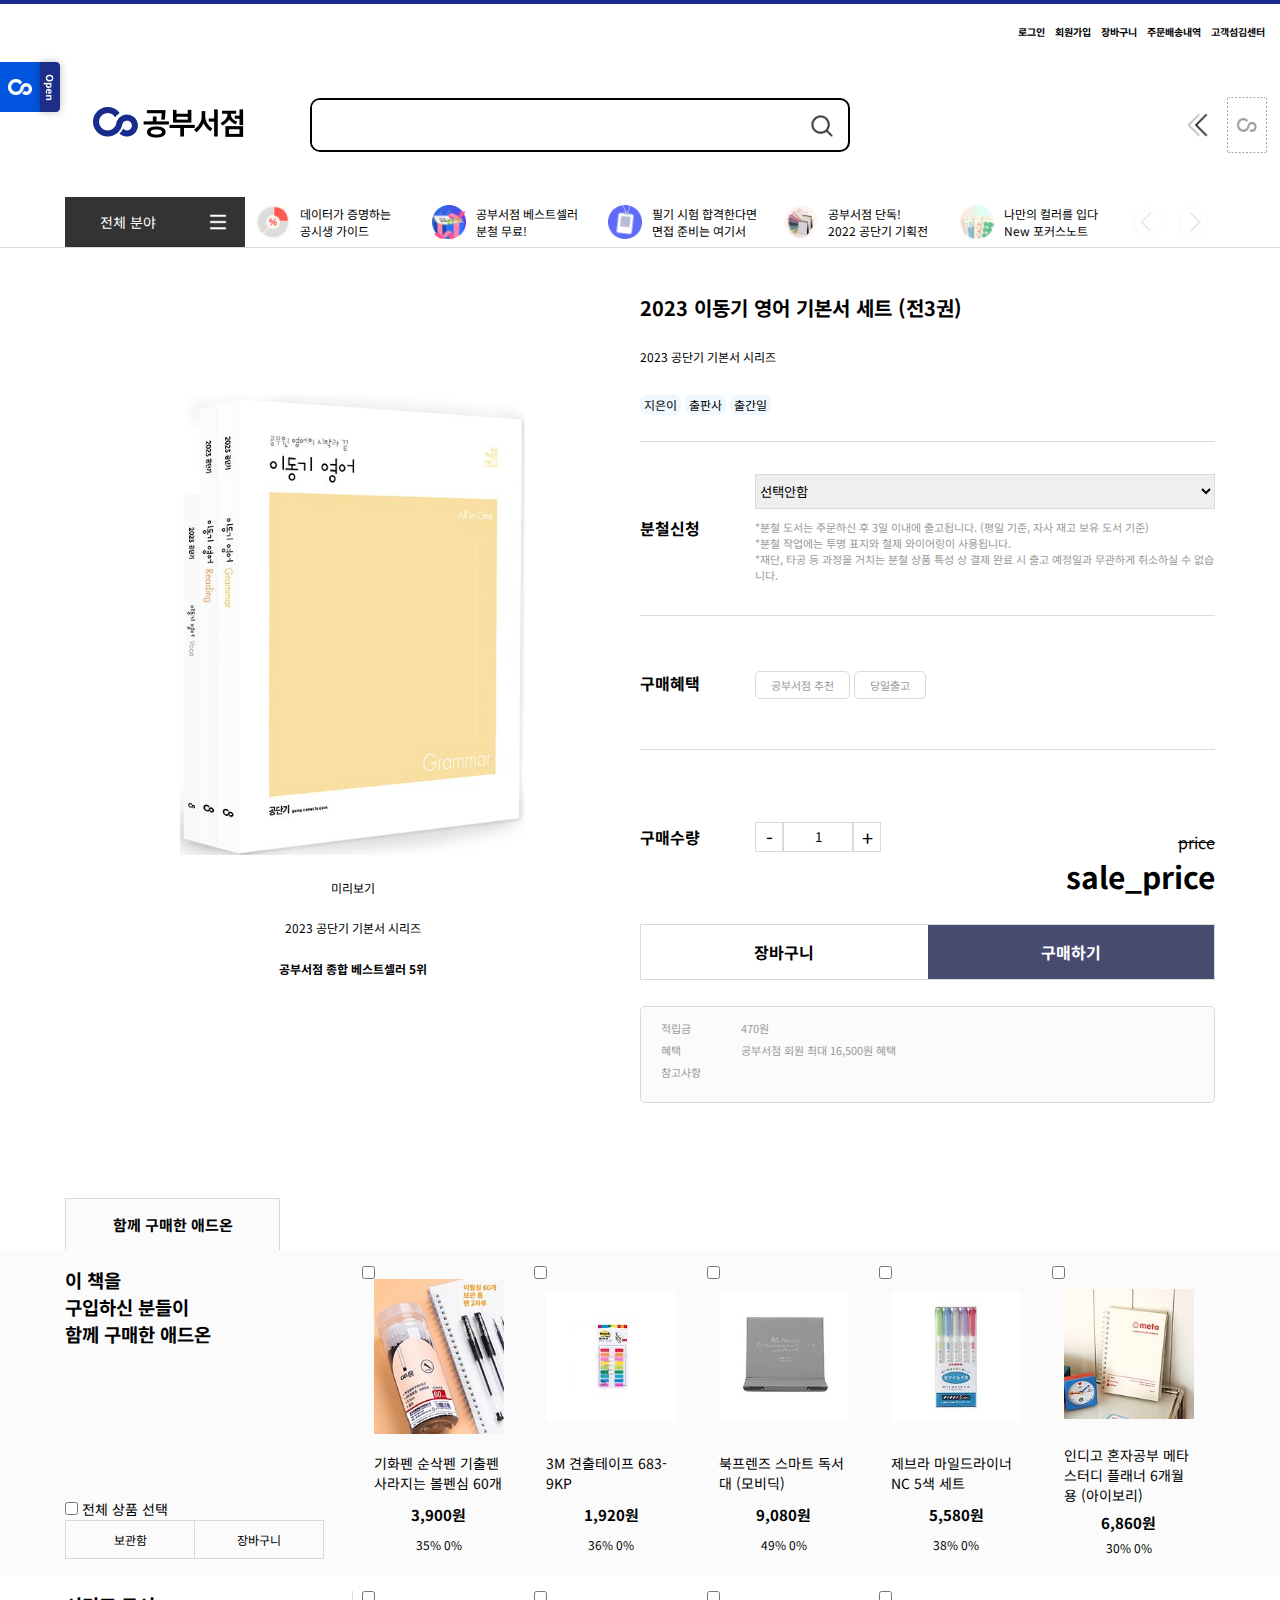
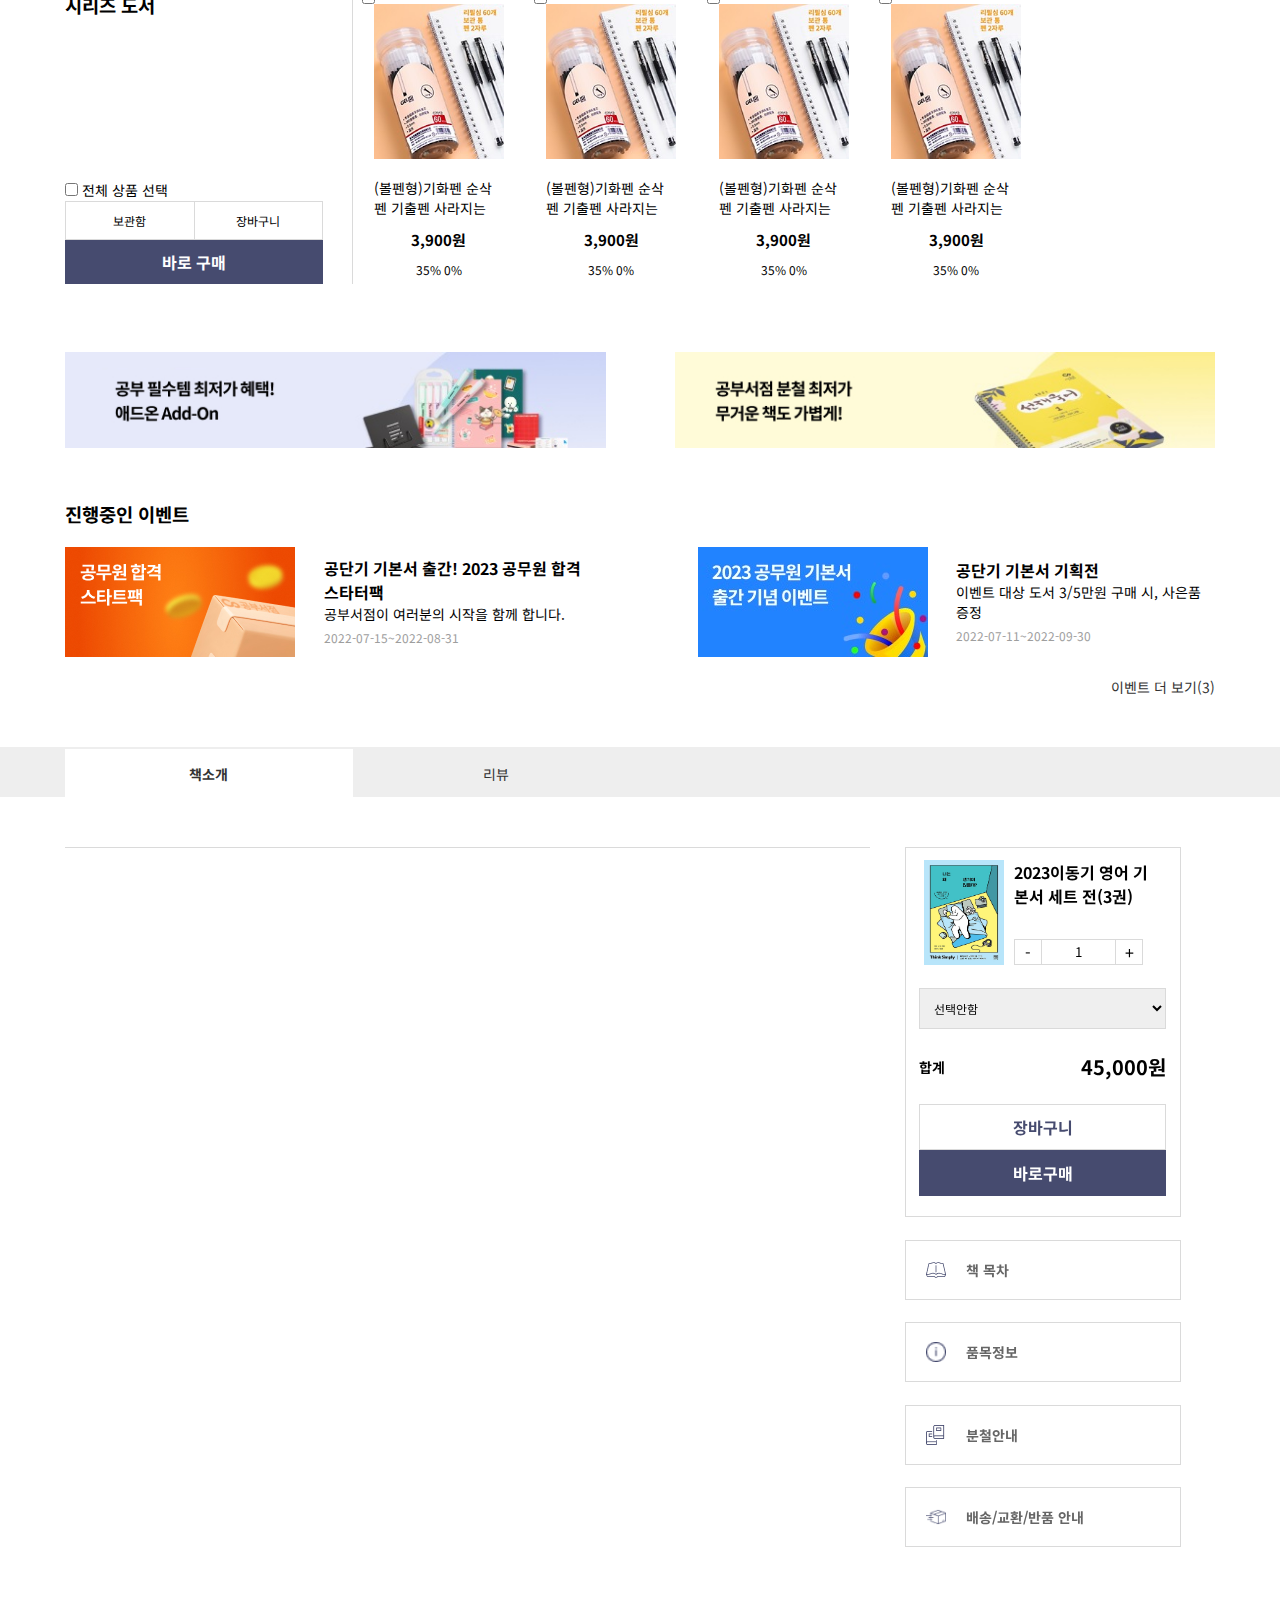
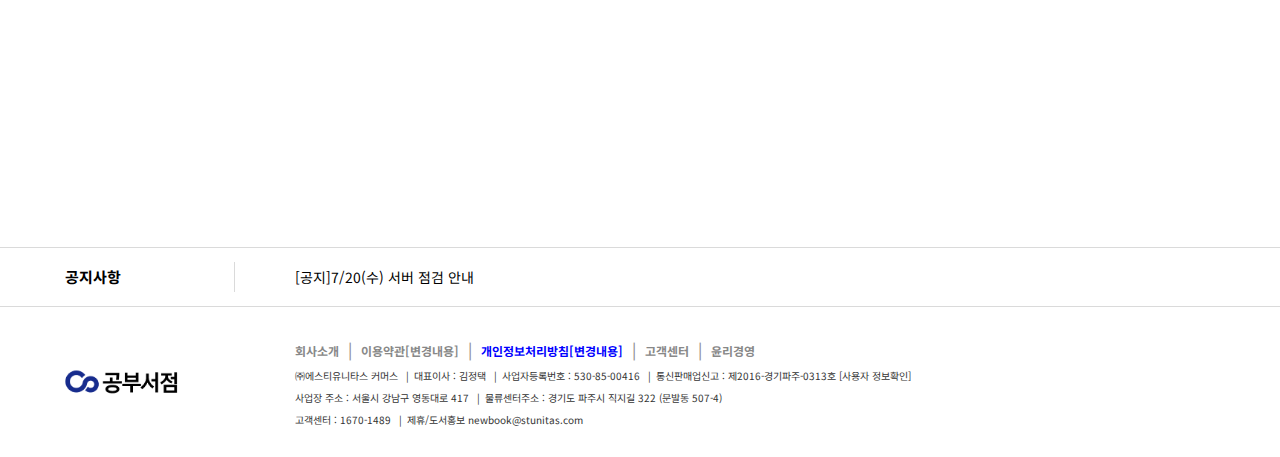
==== commit b489361d: "0726" ====
--- a/sub.html
+++ b/sub.html
@@ -182,21 +182,20 @@
             <form>
                 <div id="right_title">
                     <h3>2023 이동기 영어 기본서 세트 (전3권)</h3>
-                    <span>2023공단기 기본서 시리즈</span>
-                    <div>
-                        <span>이동기 지음</span>
-                        <span>에스티유니타스 퍼냄</span>
-                        <span>출간일 : 2022-07-04</span>
-                        <span>개정판</span>
+                    <span>2023 공단기 기본서 시리즈</span>
+                    <div>
+                        <span>지은이</span>
+                        <span>출판사</span>
+                        <span>출간일</span>
                     </div>
                 </div>
                 <p></p>
-                <div id="right_select">
+                <div class="right_select" id="right_select">
                     <h4>분철신청</h4>
                     <div class="right">
                         <select>
                             <option value="0">선택안함</option>
-                            <option value="2700">3pcs 분권(+2,700원 추가)</option>
+                            <option value="1">3pcs 분권(+2,700원 추가)</option>
                         </select>
                         <p>*분철 도서는 주문하신 후 3일 이내에 출고됩니다. (평일 기준, 자사 재고 보유 도서 기준)</p>
                         <p>*분철 작업에는 투명 표지와 철제 와이어링이 사용됩니다.</p>
@@ -218,12 +217,12 @@
                 <div id="right_option">
                     <h4>구매수량</h4>
                     <div id="buy_control">
-                        <button>-</button><input type="text" value="1"><button>+</button>
+                        <button type="button" class="m">-</button><input type="text" value="1" readonly><button type="button" class="p">+</button>
                     </div>
                     <div id="buy_price">
-                        <p>47,000</p>
-                        <h3>합계 42,300원</h3>
-                        <div><span>적립</span> 적립금 470원 (1%)</div>
+                        <p>price</p>
+                        <h3>sale_price</h3>
+                        <div></div>
                     </div>
                     
                 </div>
@@ -238,7 +237,7 @@
                         <li>참고사항</li>
                     </ul>
                     <ul>
-                        <li>470원</li>
+                        <li id="save">470원</li>
                         <li>공부서점 회원 최대 16,500원 혜택</li>
                     </ul>
                 </div>
@@ -459,8 +458,31 @@
                     
                 </div>
                 <div id="info_main_right">
-                    <!-- <div></div> -->
-                    <form></form>
+                    <form class="right_select">
+                        <div id="right_buy">
+                            <img src="img/book1.jpg" alt="">
+                            <div>
+                                <h4>2023이동기 영어 기본서 세트 전(3권)</h4>
+                                <div>
+                                    <span class="m">-</span>
+                                    <input type="text" id="right_input" value="1" readonly>
+                                    <span class="p">+</span>
+                                </div>
+                            </div>
+                        </div>
+                        <select id="info_right_option" >
+                            <option value="0">선택안함</option>
+                            <option value="1">3pcs 분권(2,700원 추가)</option>
+                        </select>
+                        <div id="info_right_price">
+                            <span>합계</span>
+                            <h3>45,000원</h3>
+                        </div>
+                        <div id="right_btn">
+                            <div>장바구니</div>
+                            <div>바로구매</div>
+                        </div>
+                    </form>
                     <div>
                         <div id="right1"></div>
                         <h4>책 목차</h4>
--- a/css/sub.css
+++ b/css/sub.css
@@ -472,6 +472,7 @@
   text-align: center;
   border: 1px solid #dadada;
   height: 30px;
+  outline: none;
 }
 #right_option #buy_control button {
   width: 28px;
@@ -993,4 +994,81 @@
   width: 80%;
   height: 370px;
   border: 1px solid #dadada;
+  display: flex;
+  flex-direction: column;
+  justify-content: space-around;
+  align-items: center;
+}
+
+#right_buy {
+  width: 90%;
+  display: flex;
+  justify-content: center;
+}
+#right_buy img {
+  width: 80px;
+  height: 105px;
+}
+#right_buy > div {
+  margin-left: 10px;
+  width: 60%;
+  display: flex;
+  flex-direction: column;
+  justify-content: space-between;
+}
+#right_buy > div > div {
+  display: flex;
+}
+#right_buy > div > div input {
+  width: 50%;
+  border: none;
+  outline: none;
+  border-top: 1px solid #dadada;
+  border-bottom: 1px solid #dadada;
+  text-align: center;
+}
+#right_buy > div > div span {
+  width: 28px;
+  border: 1px solid #dadada;
+  text-align: center;
+  cursor: pointer;
+}
+
+#info_right_option {
+  font-size: 12px;
+  padding: 10px;
+  width: 90%;
+  border: 1px solid #dadada;
+}
+
+#info_right_price {
+  width: 90%;
+  display: flex;
+  align-items: center;
+  justify-content: space-between;
+}
+#info_right_price span {
+  font-size: 14px;
+  font-weight: bold;
+}
+#info_right_price h3 {
+  font-size: 20px;
+}
+
+#right_btn {
+  width: 90%;
+  height: 100px;
+}
+#right_btn > div {
+  padding: 10px 0;
+  text-align: center;
+  border: 1px solid #dadada;
+  cursor: pointer;
+  font-weight: bold;
+  color: #464B6F;
+}
+#right_btn > div:nth-of-type(2) {
+  background-color: #464B6F;
+  border: 1px solid #464B6F;
+  color: #fff;
 }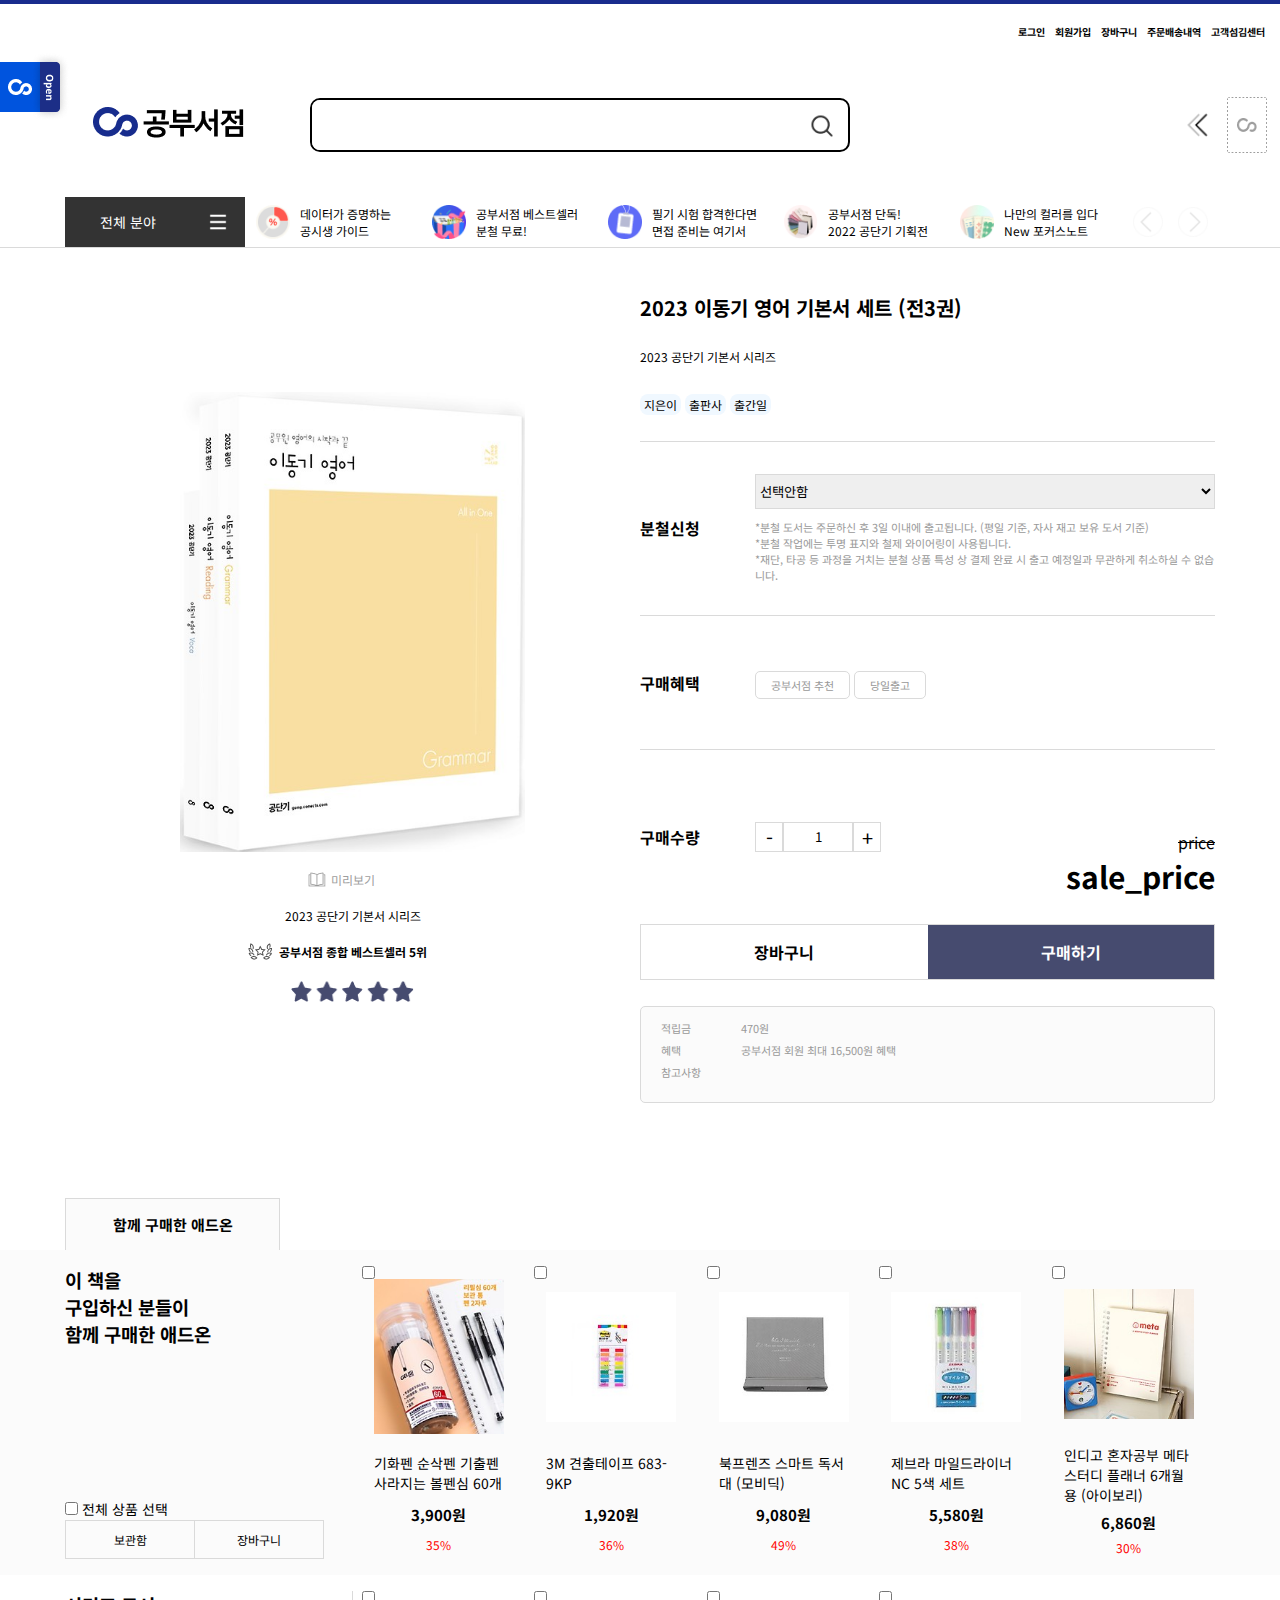
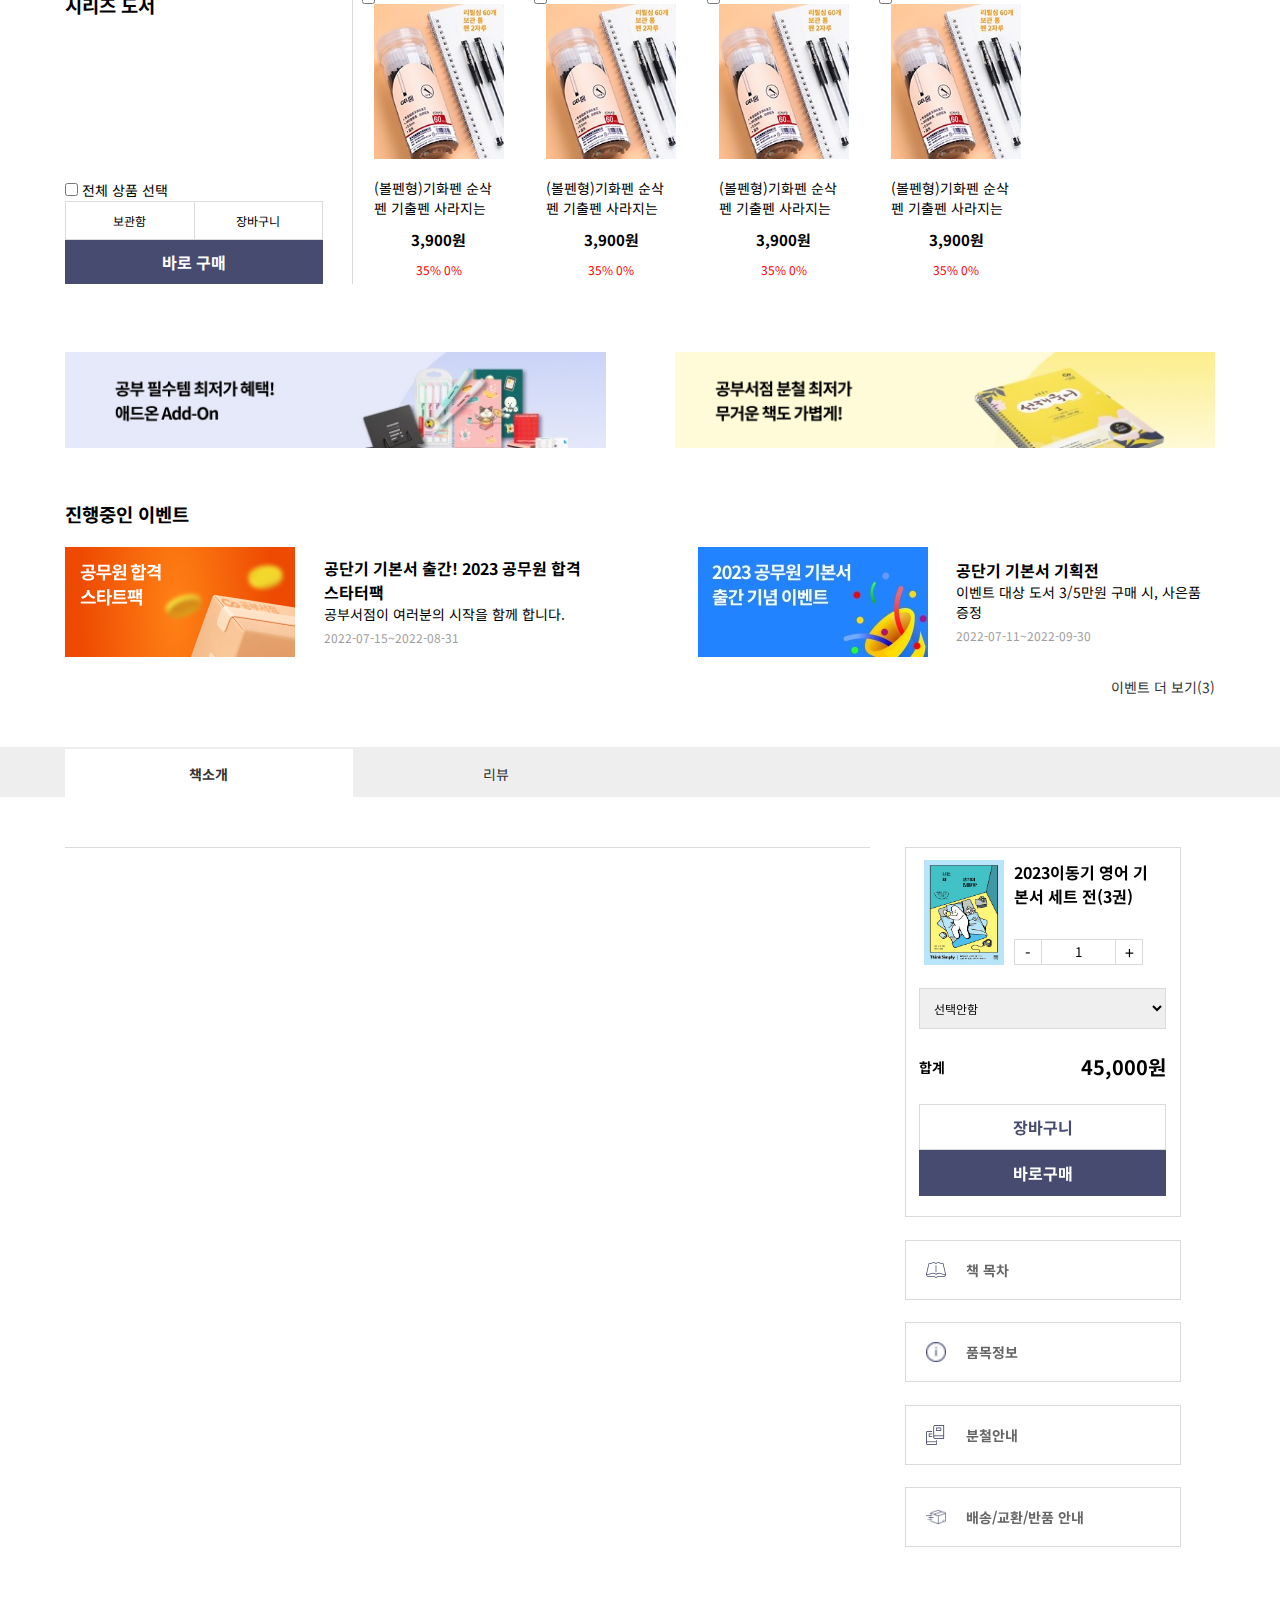
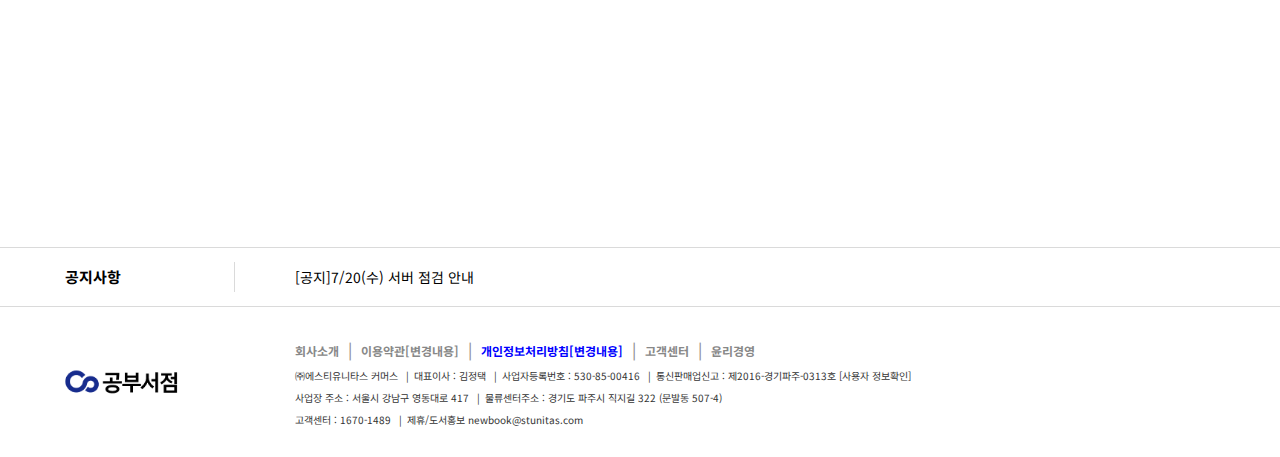
==== commit d352dda4: "0727" ====
--- a/sub.html
+++ b/sub.html
@@ -267,40 +267,40 @@
                 </div>
                 <div class="ad_right">
                     <div>
-                        <input type="checkbox">
+                        <input type="checkbox" value="3900">
                         <div id="ad_right1"></div>
                         <p>기화펜 순삭펜 기출펜 사라지는 볼펜심 60개</p>
                         <h4>3,900원</h4>
-                        <span>35% 0%</span>
-                    </div>
-                    <div>
-                        <input type="checkbox">
+                        <span>35%</span>
+                    </div>
+                    <div>
+                        <input type="checkbox" value="1920">
                         <div id="ad_right2"></div>
                         <p>3M 견출테이프 683-9KP
                         </p>
                         <h4>1,920원</h4>
-                        <span>36% 0%</span>
-                    </div>
-                    <div>
-                        <input type="checkbox">
+                        <span>36%</span>
+                    </div>
+                    <div>
+                        <input type="checkbox" value="9080">
                         <div id="ad_right3"></div>
                         <p>북프렌즈 스마트 독서대 (모비딕)</p>
                         <h4>9,080원</h4>
-                        <span>49% 0%</span>
-                    </div>
-                    <div>
-                        <input type="checkbox">
+                        <span>49%</span>
+                    </div>
+                    <div>
+                        <input type="checkbox" value="5580">
                         <div id="ad_right4"></div>
                         <p>제브라 마일드라이너 NC 5색 세트</p>
                         <h4>5,580원</h4>
-                        <span>38% 0%</span>
-                    </div>
-                    <div>
-                        <input type="checkbox">
+                        <span>38%</span>
+                    </div>
+                    <div>
+                        <input type="checkbox" value="6860">
                         <div id="ad_right5"></div>
                         <p>인디고 혼자공부 메타 스터디 플래너 6개월용 (아이보리)</p>
                         <h4>6,860원</h4>
-                        <span>30% 0%</span>
+                        <span>30%</span>
                     </div>
                 </div>
             </div>
@@ -396,61 +396,62 @@
                 </div>
                 <div id="info_main_review">
                     <div>
-                        <div><strong>리뷰</strong> 총 126권 
+                        <div><strong>리뷰</strong> <span id="review_total">총 x권</span>
                             <select id="review_option">
                                 <option value="1">전체보기</option>
                                 <option value="2">포토리뷰</option>
                                 <option value="3">일반리뷰</option>
                             </select>
                         </div>
-                        <div>
-                            4.9 / 5 *****
-                        </div>
-                        
+                        <div id="review_star">
+                            4.9 / 5
+                        </div>
+                        <!-- <script>
+                            document.getElementById('a').clientHeight
+                        </script> -->
                     </div>
                     <div class="review_item">
-                        <h3>[분철리뷰] 잘 받았습니다. 분철 추천해요.</h3>
-                        <span>cl16081278309*** | ***** | 2022-07-15</span>
-                        <img src="img/ad1.jpg" alt="">
-                        <p>꼼꼼하게 분철되어 더 열심히 공부해야겠습니다.</p>
+                        <h3>title</h3>
+                        <span class="review_id">id+date</span>
+                        <div></div>
+                        <p>comment</p>
                         <span class="like">공감해요</span>
                     </div>
                     <div class="review_item">
-                        <h3>[분철리뷰] 잘 받았습니다. 분철 추천해요.</h3>
-                        <span>cl16081278309*** | ***** | 2022-07-15</span>
-                        <img src="img/ad1.jpg" alt="">
-                        <p>꼼꼼하게 분철되어 더 열심히 공부해야겠습니다.</p>
+                        <h3>title</h3>
+                        <span class="review_id">id+date</span>
+                        <div></div>
+                        <p>comment</p>
                         <span class="like">공감해요</span>
                     </div>
                     <div class="review_item">
-                        <h3>[분철리뷰] 잘 받았습니다. 분철 추천해요.</h3>
-                        <span>cl16081278309*** | ***** | 2022-07-15</span>
-                        <img src="img/ad1.jpg" alt="">
-                        <p>꼼꼼하게 분철되어 더 열심히 공부해야겠습니다.</p>
+                        <h3>title</h3>
+                        <span class="review_id">id+date</span>
+                        <div></div>
+                        <p>comment</p>
                         <span class="like">공감해요</span>
                     </div>
                     <div class="review_item">
-                        <h3>[분철리뷰] 잘 받았습니다. 분철 추천해요.</h3>
-                        <span>cl16081278309*** | ***** | 2022-07-15</span>
-                        <img src="img/ad1.jpg" alt="">
-                        <p>꼼꼼하게 분철되어 더 열심히 공부해야겠습니다.</p>
+                        <h3>title</h3>
+                        <span class="review_id">id+date</span>
+                        <div></div>
+                        <p>comment</p>
                         <span class="like">공감해요</span>
                     </div>
                     <div class="review_item">
-                        <h3>[분철리뷰] 잘 받았습니다. 분철 추천해요.</h3>
-                        <span>cl16081278309*** | ***** | 2022-07-15</span>
-                        <img src="img/ad1.jpg" alt="">
-                        <p>꼼꼼하게 분철되어 더 열심히 공부해야겠습니다.</p>
+                        <h3>title</h3>
+                        <span class="review_id">id+date</span>
+                        <div></div>
+                        <p>comment</p>
                         <span class="like">공감해요</span>
                     </div>
+                  
                     <div id="review_page">
                         <a href="#info_main_review"><</a>
-                        <a href="#info_main_review">1</a>
-                        <a href="#info_main_review">2</a>
-                        <a href="#info_main_review">3</a>
-                        <a href="#info_main_review">4</a>
-                        <a href="#info_main_review">5</a>
-                        <a href="#info_main_review">6</a>
+                        <a href="#info_main_review" class="page_number">1</a>
+                        <a href="#info_main_review" class="page_number">2</a>
+                        <a href="#info_main_review" class="page_number">3</a>
+                        <a href="#info_main_review" class="page_number">4</a>
                         <a href="#info_main_review">></a>
                     </div>
                     
--- a/css/sub.css
+++ b/css/sub.css
@@ -393,7 +393,24 @@
   height: 460px;
 }
 #buy > div p {
+  width: 210px;
+  text-align: center;
   font-weight: bold;
+  background: url(../img/chart.png) no-repeat left 0;
+}
+#buy > div span:nth-of-type(1) {
+  width: 90px;
+  text-align: center;
+  background: url(../img/preview.png) no-repeat left 0;
+  color: #9e9e9e;
+}
+#buy > div div {
+  width: 125px;
+  height: 25px;
+  background-position: center;
+  background-repeat: no-repeat;
+  background-size: contain;
+  background-image: url(../img/star.png);
 }
 #buy > form {
   width: 50%;
@@ -624,6 +641,7 @@
 #ad_one .ad_right > div > span {
   font-size: 12px;
   text-align: center;
+  color: red;
 }
 #ad_one #ad_right1 {
   background-image: url(../img/ad1.jpg);
@@ -728,6 +746,7 @@
 #ad_two .ad_right > div > span {
   font-size: 12px;
   text-align: center;
+  color: red;
 }
 #ad_two .ad_left {
   border-right: 1px solid #dadada;
@@ -906,6 +925,21 @@
   border-top: 1px solid #dadada;
   font-size: 20px;
 }
+#info_main_review #review_star {
+  width: 210px;
+  height: 25px;
+  background-image: url(../img/star.png);
+  background-position: center;
+  background-repeat: no-repeat;
+  background-size: contain;
+  background-position: right;
+}
+#info_main_review select {
+  border: 1px solid #dadada;
+  outline: none;
+  width: 100px;
+  padding: 5px 0;
+}
 #info_main_review .review_item {
   height: 350px;
   border-top: 1px solid #dadada;
@@ -913,9 +947,13 @@
   flex-direction: column;
   justify-content: space-around;
 }
-#info_main_review .review_item img {
+#info_main_review .review_item div {
   width: 130px;
   height: 130px;
+  background-position: center;
+  background-repeat: no-repeat;
+  background-size: contain;
+  background-image: url(../img/sub/review1.jpeg);
 }
 #info_main_review .review_item h3 {
   font-size: 16px;
@@ -945,8 +983,12 @@
   width: 22px;
   text-align: center;
   border: 1px solid #dadada;
-  font-size: 14px;
+  font-size: 12px;
   margin-left: 2px;
+  padding: 5px 0;
+}
+#info_main_review #review_page .page_number {
+  color: #9e9e9e;
 }
 #info_main_right {
   width: 30%;
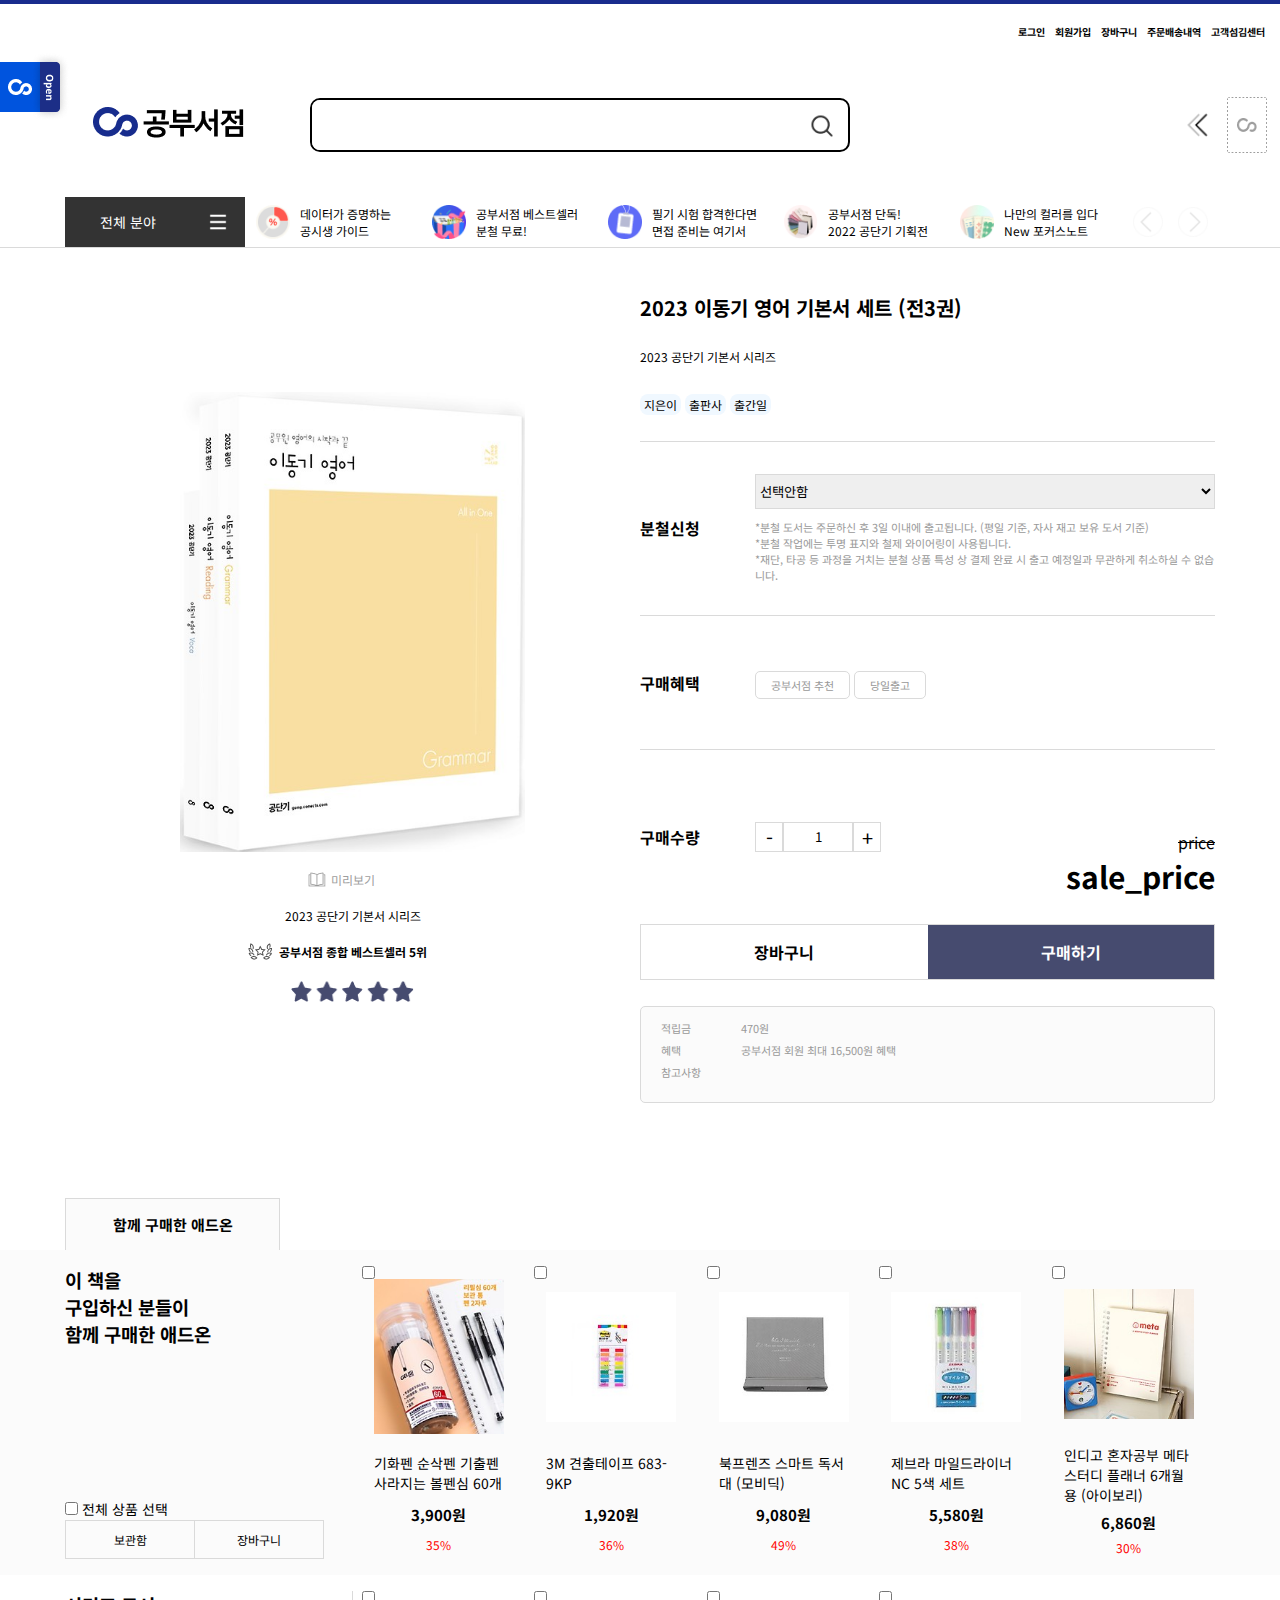
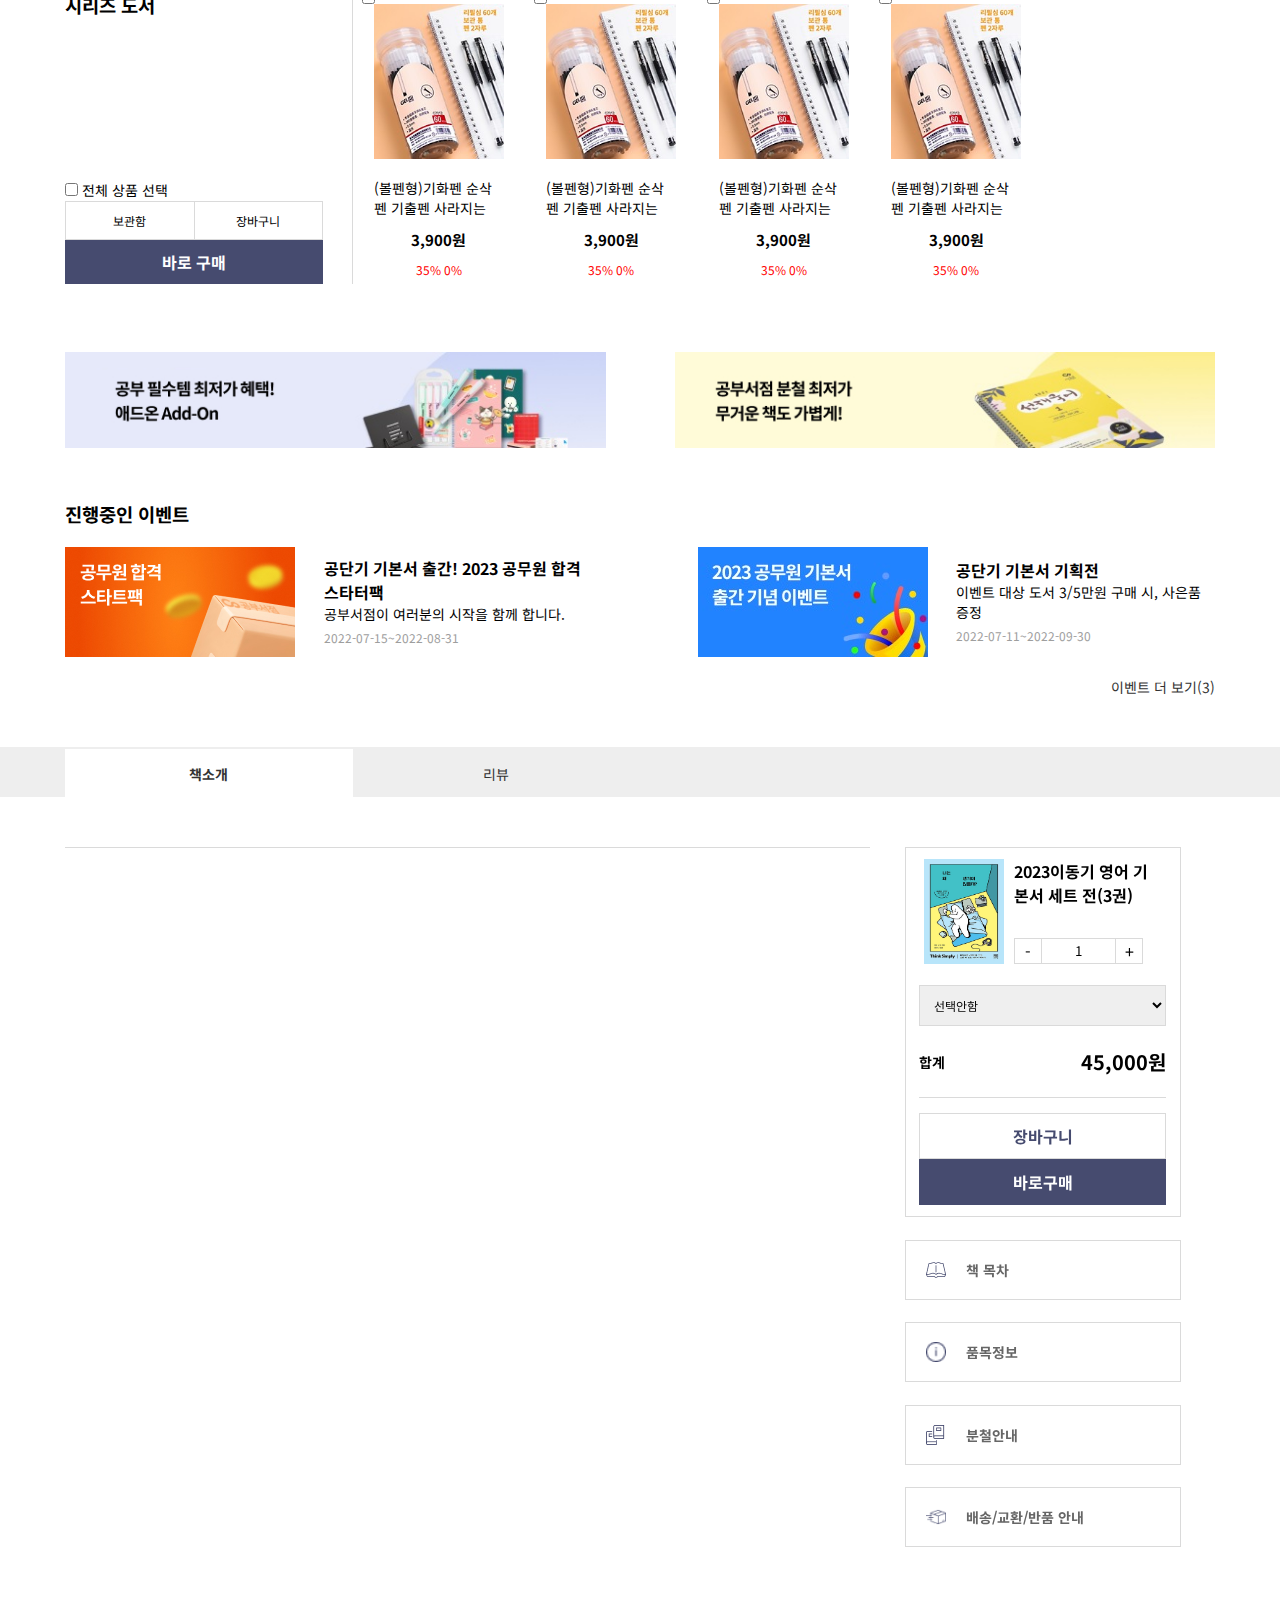
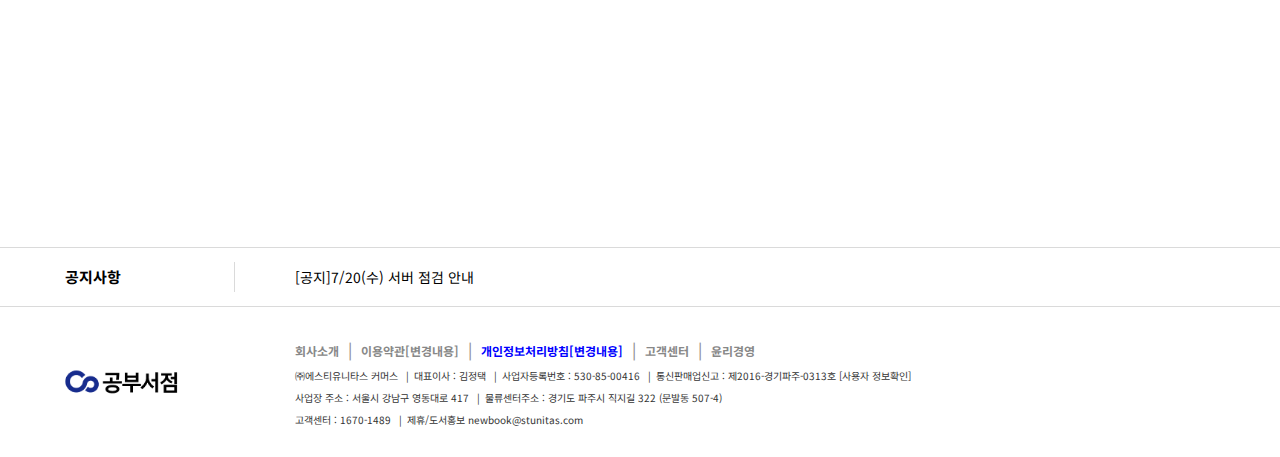
==== commit a43170ce: "0727" ====
--- a/sub.html
+++ b/sub.html
@@ -398,9 +398,9 @@
                     <div>
                         <div><strong>리뷰</strong> <span id="review_total">총 x권</span>
                             <select id="review_option">
-                                <option value="1">전체보기</option>
-                                <option value="2">포토리뷰</option>
-                                <option value="3">일반리뷰</option>
+                                <option value="all">전체보기</option>
+                                <option value="photo">포토리뷰</option>
+                                <option value="text">일반리뷰</option>
                             </select>
                         </div>
                         <div id="review_star">
--- a/css/sub.css
+++ b/css/sub.css
@@ -455,6 +455,7 @@
   height: 35px;
   border: 1px solid #dadada;
   margin-bottom: 10px;
+  outline: none;
 }
 #right_select p {
   font-size: 11px;
@@ -533,6 +534,7 @@
   text-align: center;
   padding: 15px 0;
   font-weight: bold;
+  cursor: pointer;
 }
 #right_border #buy_now {
   background-color: #464B6F;
@@ -603,6 +605,9 @@
 }
 #ad_one .ad_left .ad_left_bottom > span {
   font-size: 14px;
+}
+#ad_one .ad_left .ad_left_bottom p {
+  cursor: pointer;
 }
 #ad_one .ad_right {
   width: 75%;
@@ -708,6 +713,9 @@
 }
 #ad_two .ad_left .ad_left_bottom > span {
   font-size: 14px;
+}
+#ad_two .ad_left .ad_left_bottom p {
+  cursor: pointer;
 }
 #ad_two .ad_right {
   width: 75%;
@@ -1002,6 +1010,7 @@
   align-items: center;
 }
 #info_main_right > div {
+  cursor: pointer;
   width: 80%;
   height: 60px;
   border: 1px solid #dadada;
@@ -1099,7 +1108,8 @@
 
 #right_btn {
   width: 90%;
-  height: 100px;
+  border-top: 1px solid #dadada;
+  padding-top: 15px;
 }
 #right_btn > div {
   padding: 10px 0;
